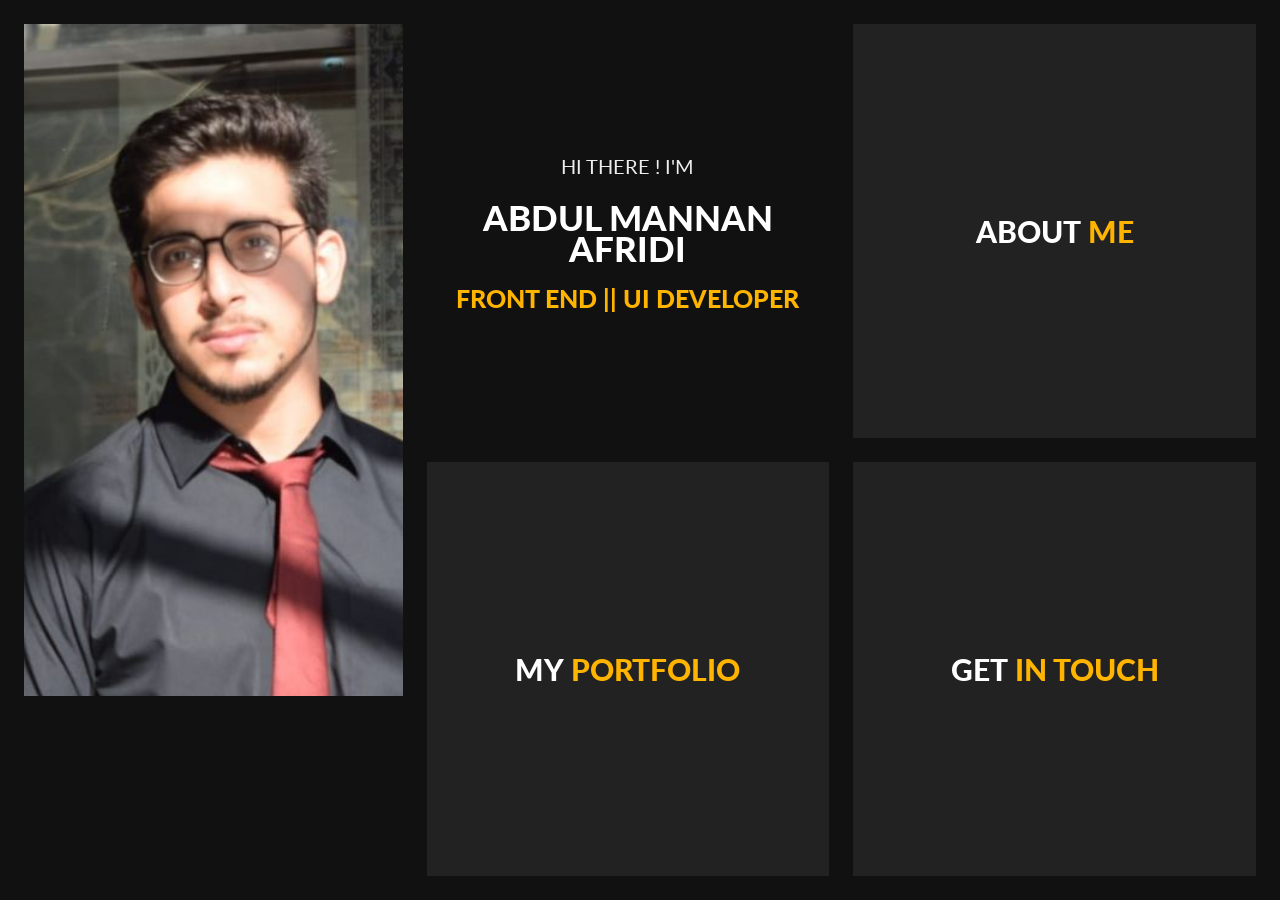
==== index.html @ 8a0788b6 "Rename Index.html to index.html" ====
<!DOCTYPE html>
<html lang="en">


<!-- Mirrored from slimhamdi.net/moscow/demos/index-dark.html by HTTrack Website Copier/3.x [XR&CO'2014], Tue, 21 Dec 2021 08:05:03 GMT -->
<head>
    <meta charset="utf-8" />
    <title>Abdul Mannan - Personal Portfolio</title>
    <meta name="viewport" content="width=device-width, initial-scale=1.0" />
    <link href="https://fonts.googleapis.com/css?family=Lato:400,700,900" rel="stylesheet">

    <!-- Template CSS Files -->
    <link rel="stylesheet" type="text/css" href="css/font-awesome.min.css" />
    <link rel="stylesheet" type="text/css" href="css/jquery.animatedheadline.css" />
    <link rel="stylesheet" type="text/css" href="css/materialize.min.css" />
    <link rel="stylesheet" type="text/css" href="css/style.css" />
    <link rel="stylesheet" type="text/css" href="css/yellow.css" />

    <!-- Live Style Switcher - demo only -->
    <!-- <link rel="alternate stylesheet" type="text/css" title="blue" href="css/skins/blue.css" />
    <link rel="alternate stylesheet" type="text/css" title="blueviolet" href="css/skins/blueviolet.css" />
    <link rel="alternate stylesheet" type="text/css" title="goldenrod" href="css/skins/goldrenrod.css" />
    <link rel="alternate stylesheet" type="text/css" title="green" href="css/skins/green.css" />
    <link rel="alternate stylesheet" type="text/css" title="magenta" href="css/skins/magenta.css" />
    <link rel="alternate stylesheet" type="text/css" title="orange" href="css/skins/orange.css" />
    <link rel="alternate stylesheet" type="text/css" title="purple" href="css/skins/purple.css" />
    <link rel="alternate stylesheet" type="text/css" title="red" href="css/skins/red.css" />
	<link rel="alternate stylesheet" type="text/css" title="yellow" href="css/skins/yellow.css" />
	<link rel="alternate stylesheet" type="text/css" title="yellowgreen" href="css/skins/yellowgreen.css" /> -->
    <link rel="stylesheet" type="text/css" href="css/styleswitcher.css" />

<style>
.bg-image{
height:100%;
width: 100%;
background-size: cover!important;
transition: all 300ms ease 0s;
display: flex;
position: absolute!important;
top: 0px!important;
left: 0px!important;} 

#bl-work-items a{
height:400px;
}

.profile-details {
    display: grid;
    align-items: self-start;
    flex-wrap: wrap;
    grid-gap: 30px;
    grid-template-columns: repeat(2, 1fr);
    background: #f2f2f2;
}
</style>
    <!-- Template JS Files -->
    <script src="js/modernizr.custom.js"></script>

</head>

<body class="dark">
    <!-- Preloader Start -->
    <div id="loader-wrapper">
        <div id="loader"></div>
        <div class="loader-section section-left"></div>
        <div class="loader-section section-right"></div>
    </div>
    <!-- Preloader Ends -->
    <!-- Live Style Switcher Starts - demo only -->
    <div id="switcher" class="">
        <div class="content-switcher">
            <h4>STYLE SWITCHER</h4>
            <ul>
                <li>
                    <a href="#" onclick="setActiveStyleSheet('purple');" title="purple" class="color"><img src="images/styleswitcher/purple.png" alt="purple"/></a>
                </li>
                <li>
                    <a href="#" onclick="setActiveStyleSheet('red');" title="red" class="color"><img src="images/styleswitcher/red.png" alt="red"/></a>
                </li>
                <li>
                    <a href="#" onclick="setActiveStyleSheet('blueviolet');" title="blueviolet" class="color"><img src="images/styleswitcher/blueviolet.png" alt="blueviolet"/></a>
                </li>
                <li>
                    <a href="#" onclick="setActiveStyleSheet('blue');" title="blue" class="color"><img src="images/styleswitcher/blue.png" alt="blue"/></a>
                </li>
                <li>
                    <a href="#" onclick="setActiveStyleSheet('goldenrod');" title="goldenrod" class="color"><img src="images/styleswitcher/goldenrod.png" alt="goldenrod"/></a>
                </li>
                <li>
                    <a href="#" onclick="setActiveStyleSheet('magenta');" title="magenta" class="color"><img src="images/styleswitcher/magenta.png" alt="magenta"/></a>
                </li>
                <li>
                    <a href="#" onclick="setActiveStyleSheet('yellowgreen');" title="yellowgreen" class="color"><img src="images/styleswitcher/yellowgreen.png" alt="yellowgreen"/></a>
                </li>
                <li>
                    <a href="#" onclick="setActiveStyleSheet('orange');" title="orange" class="color"><img src="images/styleswitcher/orange.png" alt="orange"/></a>
                </li>
				<li>
                    <a href="#" onclick="setActiveStyleSheet('green');" title="green" class="color"><img src="images/styleswitcher/green.png" alt="green"/></a>
                </li>
				<li>
                    <a href="#" onclick="setActiveStyleSheet('yellow');" title="yellow" class="color"><img src="images/styleswitcher/yellow.png" alt="yellow"/></a>
                </li>
            </ul>
			<h4>BODY SKIN</h4>

           <label> <input class="dark_switch" type="radio" name="color_style" id="is_light" value="light" /> Light</label>
		<label> <input class="dark_switch" type="radio" name="color_style" id="is_dark" value="dark"  checked="checked" />  Dark</label><br>
			
            <a href="#" class="waves-effect waves-light btn font-weight-700 purchase hoverable"><i class="fa fa-shopping-cart"></i> Purchase</a>
            <div id="hideSwitcher">&times;</div>
        </div>
    </div>
    <!-- <div id="showSwitcher" class="styleSecondColor"><i class="fa fa-cog fa-spin"></i></div> -->
    <!-- Live Style Switcher Ends - demo only -->
    <!-- Wrapper Starts -->
    <div class="wrapper">
		<div class="main-picture men hide-on-med-and-down">
		</div>
        <div id="bl-main" class="bl-main">
            <!-- Top Left Section Starts -->
            <section class="topleft">
                <div class="bl-box row valign-wrapper">
                    <div class="row valign-wrapper mb-0">
                        <div class="title-heading">
                            <div class="selector uppercase" id="selector">
                                <h3 class="ah-headline p-none m-none">
                                    <span class="font-weight-400">Hi There ! I'm</span>
									<span class="my-name">Abdul Mannan Afridi</span>
                                    <span class="ah-words-wrapper">
										<b class="is-visible">Front End || UI Developer</b>
										<b>Pixel perfect</b>
										<b>UI/UX Expert</b>
									</span>
                                </h3>
                            </div>
                        </div>
                    </div>
                </div>
            </section>
            <!-- Top Left Section Ends -->
            <!-- About Section Starts -->
            <section>
                <!-- About Title Starts -->
                <div class="bl-box valign-wrapper">
                    <div class="page-title center-align">
                        <h2 class="center-align">
                            <span data-hover="About">About </span>
                            <span data-hover="Me">Me</span>
                        </h2>
                    </div>
                </div>
                <!-- About Title Ends -->
                <!-- About Expanded Starts -->
                <div class="bl-content">
                    <!-- Main Heading Starts -->
                    <div class="container page-title custom-page-title">
                        <h2 class="center-align">
                            <span>About</span>
                            <span>Me</span>
                        </h2>
                    </div>
                    <!-- Main Heading Ends -->
                    <div class="container infos">
						<!-- Divider Starts -->
                        <div class="divider center-align">
                            <span class="outer-line"></span>
                            <span class="far fa-id-card" aria-hidden="true"></span>
                            <span class="outer-line"></span>
                        </div>
						<!-- Divider Ends -->
						<!-- Personal Informations Starts -->
                        <div class="row">
							<!-- Picture Starts -->
                            <div class="col s12 m4 profile-picture show-on-medium-and-down section-padding">
								<img src="images/men.jpg" class="responsive-img my-picture" alt="Bilal Manzoor">
                            </div>
							<!-- Picture Ends -->
                            <div class="col s12 m8 l12 xl12 personal-info section-padding">
                                <h6 class="uppercase"><i class="fa fa-user"></i> Personal Info</h6>
								<div class="col m12 l12 xl9 p-none">
									<p class="second-font">
                                        Hi! I am Abdul Mannan Afridi. I am an IT professional with 1+ year of experience expert in mobile designs and in the creation of interactive and responsive web pages. My code is always clean, semantic and know pixel perfect principles. I believe my strong points are responsibility and compliance with deadlines.

									</p>
                                    <p class="second-font">
                                        I have successfully delivered large-scale (enterprise level) hosted applications, ECommerce platforms from the germ of an idea to its launch.
                                    </p>
								</div>
                                <div class="col s12 m12 l6 p-none">
                                    <ul class="second-font list-1">
                                        <li><span class="font-weight-700">First Name: </span>Abdul Mannan</li>
                                        <li><span class="font-weight-700">Last Name: </span>Afridi</li>
                                        <li><span class="font-weight-700">Date of birth: </span>08 jul 1998 </li>
                                        <li><span class="font-weight-700">Nationality: </span>Pakistan</li>
										<li><span class="font-weight-700">Freelance: </span>Available</li>
                                    </ul>
                                </div>
                                <div class="col s12 m12 l6 p-none">
                                    <ul class="second-font list-2">
                                        <li><span class="font-weight-700">Phone: </span>+923452332345</li>
                                        <li><span class="font-weight-700">Address: </span>karachi, Pakistan</li>
                                        <li><span class="font-weight-700">Email: </span>abdulmannanafridi1@gmail.com</li>
                                        <li><span class="font-weight-700">Spoken Langages: </span>English - Urdu</li>
										<li><span class="font-weight-700">linkedin: </span>https://www.linkedin.com/in/abdul-mannan-10228b253/</li>
                                    </ul>
                                </div>
                                <!-- <a href="#" class="btn font-weight-700">
									Download Resume <i class="fa fa-file-pdf-o"></i>
								</a>
								<a href="blog-dark.html" class="btn btn-blog font-weight-700">
									My Blog <i class="fa fa-edit"></i>
								</a> -->
                            </div>
                        </div>
						<!-- Personal Informations Ends -->
                    </div>
					<!-- Resume Starts -->
					<div class="resume-container">
                        <div class="container">
                            <div class="row">
								<!-- Resume Menu Starts -->
                                <div class="resume-list col l4 section-padding">
                                    <div class="resume-list-item is-active" data-index="0" id="resume-list-item-0">
                                        <div class="resume-list-item-inner">
                                            <h6 class="resume-list-item-title uppercase"><i class="fa fa-briefcase"></i> Experience</h6>
                                        </div>
                                    </div>
                                    <div class="resume-list-item" data-index="1" id="resume-list-item-1">
                                        <div class="resume-list-item-inner">
                                            <h6 class="resume-list-item-title uppercase"><i class="fa fa-graduation-cap"></i> Education</h6>
                                        </div>
                                    </div>
                                    <div class="resume-list-item" data-index="2" id="resume-list-item-2">
                                        <div class="resume-list-item-inner">
                                            <h6 class="resume-list-item-title uppercase"><i class="fa fa-star"></i> Skills</h6>
                                        </div>
                                    </div>
                                </div>
								<!-- Resume Menu Ends -->
								<!-- Resume Content Starts -->
                                <div class="col s12 m12 l8 resume-cards-container section-padding">
                                    <div class="resume-cards">
										<!-- Experience Starts -->
                                        <div class="resume-card resume-card-0" data-index="0">
											<!-- Experience Header Title Starts -->
                                            <div class="resume-card-header">
                                                <div class="resume-card-name"><i class="fa fa-briefcase"></i> Experience</div>
                                            </div>
											<!-- Experience Header Title Ends -->
											<!-- Experience Content Starts -->
                                            <div class="resume-card-body experience">
                                                <div class="resume-card-body-container second-font">
													<!-- Single Experience Starts -->
                                                    <!-- <div class="resume-content personal-info">
														<h6 class="uppercase"><span>UI/UX Developer  - </span>BY Venture </h6>
														<span class="date"><i class="fa fa-calendar-o"></i> 2014 - 2015</span>
													
                                                            <ul class="second-font list-1">
                                                               <li>Development of Custom website layout with HTML5, CSS3 and bootstrap and then deployment of it on -CMS (Wordpress) with dynamic functionalities.</li>
                                                               <li>Development of Website Front end using HTML5, CSS3, Bootstrap Grid System, Jquery, Xhtml.</li>
                                                               <li>WordPress based websites development, configuration, and customization.</li>
                                                               <li>Develop websites & maintain with standards-compliant front-end code </li>
                                                               <li>CMS Customization such as Wordpress.</li>
                                                               <li>Develop Interactive User Interface for Web-Based Systems.</li>
                                                            </ul>
                                                           
                                                    </div> -->
													<!-- Single Experience Ends -->
                                                    
													<!-- Single Experience Starts -->
                                                    <div class="resume-content  personal-info">
														<h6 class="uppercase"><span> UI/UX Developer  - </span>Waqartech LTD </h6>
														<span class="date"><i class="fas fa-calendar"></i> (2022 Feb - Present) </span>
                                                        <ul class="second-font list-1">
                                                        <li>Development of website and giving ideas for website layout designs 
                                                            for desktop and mobile.</li>
                                                        <li>Build reusable code and libraries for future use.</li>
                                                        <li>Development custom theming for multiple website using SASS.</li>
                                                        <li>Development of Websites for both mobile and desktop, with responsive media queries or ASP.NET webform.</li>
                                                        <li>Develop Pixel Perfect Responsive Layout using html CSS3 Bootstrap or SASS.</li>
                                                        <li>Development of Admin penal for both mobile and desktop
                                                            using HTML5 CSS3 SASS Jquery Javascript.</li>
                                                        <li>Online website maintenance using HTML5 CSS3 and JQuery JavaScript or Sass.</li>
                                                        <!-- <li>Development of hybridapp  using Ionic3 framework and also custom HTML5 CSS3 SASS for mobile app.</li> -->
                                                        <li>Help back-end developers with coding and troubleshooting</li>
                                                        <li>Proficient understanding of cross-browser compatibility issues and ways to work around them.</li>
                                                   <li>Proficient understanding of code versioning tools, such as GIT</li>
                                                   <li>Good understanding of SEO principles and ensuring that application will adhere to them. </li>
                                                   <li></li>
                                                   <li>
                                                    Optimize application for maximum speed and scalability
                                                   </li>
                                                   <li>Stay up-to-date on emerging technologies.</li>
                                                    </ul>
                                                    <span style="display: flex;" class="separator"></span>
                                                    </div>
													<!-- Single Experience Ends -->
                                                    <!-- <span class="separator"></span> -->
													<!-- Single Experience Starts -->
                                                    <!-- <div class="resume-content">
														<h6 class="uppercase"><span>Community Manager - </span>Adobe</h6>
														<span class="date"><i class="fa fa-calendar-o"></i> 2007 - 2011</span>
														<p>Lorem ipsum dolor sit amet, consectetur adipiscing elit. Phasellus pretium orci sit amet mi ullamcorper</p>
                                                    </div> -->
													<!-- Single Experience Ends -->
                                                </div>
                                            </div>
											<!-- Experience Content Starts -->
                                        </div>
										<!-- Experience Ends -->
										<!-- Education Starts -->
                                        <div class="resume-card resume-card-1" data-index="1">
											<!-- Education Header Title Starts -->
                                            <div class="resume-card-header">
                                                <div class="resume-card-name"><i class="fa fa-graduation-cap"></i> Education</div>
                                            </div>
											<!-- Education Header Title Starts -->
                                            <div class="resume-card-body education">
                                                <div class="resume-card-body-container second-font">
													<!-- Single Education Starts -->
                                                    <div class="resume-content">
														<h6 class="uppercase"><span>Matric- </span>Science</h6>
														<span class="date"><i class="fas fa-calendar"></i> 2013 - 2015</span>
														<!-- <p>Lorem ipsum dolor sit amet, consectetur adipiscing elit. Phasellus pretium orci sit amet mi ullamcorper</p> -->
                                                    </div>
													<!-- Single Education Ends -->
                                                    <span class="separator"></span>
													<!-- Single Education Starts -->
                                                    <div class="resume-content">
														<h6 class="uppercase"><span>Intermediate - </span>Science</h6>
														 <span class="date"><i class="fas fa-calendar"></i> 2015 - 2017</span>
														<!-- <p>Lorem ipsum dolor sit amet, consectetur adipiscing elit. Phasellus pretium orci sit amet mi ullamcorper</p> -->
                                                    </div>
													<!-- Single Education Ends -->
                                                    <span class="separator"></span>
													<!-- Single Education Starts -->
                                                    <div class="resume-content">
														<h6 class="uppercase"><span>Graduation - </span>BS in Bioinformatics</h6>
														 <span class="date"><i class="fas fa-calendar"></i> 2018 - 2022</span>
                                                          <span style="display: flex;" class="separator"></span>
														<!-- <p>Lorem ipsum dolor sit amet, consectetur adipiscing elit. Phasellus pretium orci sit amet mi ullamcorper</p> -->
                                                    </div>
													<!-- Single Education Ends -->
                                                </div>
                                            </div>
                                        </div>
										<!-- Education Ends -->
										<!-- Skills Starts -->
                                        <div class="resume-card resume-card-2" data-index="2">
											<!-- Skills Header Title Starts -->
                                            <div class="resume-card-header">
                                                <div class="resume-card-name"><i class="fa fa-star"></i> Skills</div>
                                            </div>
											<!-- Skills Header Title Starts -->
                                            <div class="resume-card-body skills">
                                                <div class="resume-card-body-container second-font">
                                                    <div class="row">
														<!-- Skills Row Starts -->
                                                        <div class="col s6">
															<!-- Single Skills Starts -->
                                                            <div class="resume-content">
																<h6 class="uppercase">Pixel Perfect</h6>
																<p><i class="fa fa-star"></i> <i class="fa fa-star"></i> <i class="fa fa-star"></i> <i class="fa fa-star"></i> <i class="fa fa-star"></i></p>
                                                            </div>
                                                            <div class="resume-content">
																<h6 class="uppercase">html</h6>
																<p><i class="fa fa-star"></i> <i class="fa fa-star"></i> <i class="fa fa-star"></i> <i class="fa fa-star"></i> <i class="fa fa-star"></i></p>
                                                            </div>
                                                            <div class="resume-content">
																<h6 class="uppercase">Css</h6>
																<p><i class="fa fa-star"></i> <i class="fa fa-star"></i> <i class="fa fa-star"></i> <i class="fa fa-star"></i> <i class="fa fa-star"></i></p>
                                                            </div>
                                                            <div class="resume-content">
																<h6 class="uppercase">Custom css</h6>
																<p><i class="fa fa-star"></i> <i class="fa fa-star"></i> <i class="fa fa-star"></i> <i class="fa fa-star"></i> <i class="fa fa-star"></i></p>
                                                            </div>
                                                            <div class="resume-content">
																<h6 class="uppercase">Sass</h6>
																<p><i class="fa fa-star"></i> <i class="fa fa-star"></i> <i class="fa fa-star"></i> <i class="fa fa-star"></i> <i class="fa fa-star"></i></p>
                                                            </div>
                                                            <div class="resume-content">
																<h6 class="uppercase">Bootstrap</h6>
																<p><i class="fa fa-star"></i> <i class="fa fa-star"></i> <i class="fa fa-star"></i> <i class="fa fa-star"></i> <i class="fa fa-star"></i></p>
                                                            </div>
                                                            <div class="resume-content">
																<h6 class="uppercase">Mobile Responsive</h6>
																<p><i class="fa fa-star"></i> <i class="fa fa-star"></i> <i class="fa fa-star"></i> <i class="fa fa-star"></i> <i class="fa fa-star"></i></p>
                                                            </div>
															<!-- Single Skills Ends -->
															<!-- Single Skills Starts -->
                                                            <div class="resume-content">
																<h6 class="uppercase">GIT </h6>
																<p><i class="fa fa-star"></i> <i class="fa fa-star"></i> <i class="fa fa-star"></i> <i class="fa fa-star"></i></p>
                                                            </div>
														
                                                        </div>
														<!-- Skills Row Ends -->
														<!-- Skills Row Starts -->
                                                        <div class="col s6">
																<!-- Single Skills Starts -->
                                                                <div class="resume-content">
                                                                    <h6 class="uppercase">javascript</h6>
                                                                    <p><i class="fa fa-star"></i> <i class="fa fa-star"></i> <i class="fa fa-star"></i> </p>
                                                                </div>
                                                                <!-- Single Skills Ends -->
                                                                <!-- Single Skills Starts -->
                                                                <div class="resume-content">
                                                                    <h6 class="uppercase">Jquery</h6>
                                                                    <p><i class="fa fa-star"></i> <i class="fa fa-star"></i> <i class="fa fa-star"></i> </p>
                                                                </div>
                                                                <!-- Single Skills Ends -->
															<!-- Single Skills Starts -->
                                                            <div class="resume-content">
																<h6 class="uppercase">Reactjs</h6>
																<p><i class="fa fa-star"></i> <i class="fa fa-star"></i> <i class="fa fa-star"></i>  </p>
                                                            </div>
                                                            <div class="resume-content">
																<h6 class="uppercase">Angular</h6>
																<p><i class="fa fa-star"></i> <i class="fa fa-star"></i> <i class="fa fa-star"></i>  </p>
                                                            </div>
															<!-- Single Skills Ends -->
															<!-- Single Skills Starts -->
                                                            <!-- <div class="resume-content">
																<h6 class="uppercase">React-Native UI</h6>
																<p><i class="fa fa-star"></i> <i class="fa fa-star"></i> <i class="fa fa-star"></i> <i class="fa fa-star"></i> <i class="fa fa-star"></i></p>
                                                            </div> -->
															<!-- Single Skills Ends -->
														
                                                            <!-- <div class="resume-content">
																<h6 class="uppercase">Adobe Photoshop</h6>
																<p><i class="fa fa-star"></i> <i class="fa fa-star"></i> <i class="fa fa-star"></i> <i class="fa fa-star"></i> <i class="fa fa-star"></i></p>
                                                            </div> -->
															<!-- Single Skills Ends -->
														
															<!-- Single Skills Ends -->
                                                        </div>
														<!-- Skills Row Ends -->
                                                    </div>
                                                </div>
                                            </div>
                                        </div>
										<!-- Skills Ends -->
                                    </div>
                                </div>
								<!-- Resume Content Ends -->
                            </div>
                        </div>
                    </div>
					<!-- Resume Ends -->
					<!-- Fun Facts Starts -->
                    <div class="container badges">
                        <div class="row">
                            <!-- Fact Badge Item Starts -->
                            <div class="col s12 m4 l4 center-align">
                                <h3>
                                    <i class="fa fa-briefcase"></i>
									<span class="font-weight-900">1+</span>
                                </h3>
                                <h6 class="uppercase font-weight-700">Years Experience</h6>
                            </div>
                            <!-- Fact Badge Item Ends -->
                            <!-- Fact Badge Item Starts -->
                            <div class="col s12 m4 l4 center-align">
                                <h3>
                                    <i class="fas fa-handshake"></i>
									<span class="font-weight-900">5+</span>
                                </h3>
                                <h6 class="uppercase font-weight-700">Done Projects</h6>
                            </div>
                            <!-- Fact Badge Item Ends -->
                            <!-- Fact Badge Item Starts -->
                            <div class="col s12 m4 l4 center-align">
                                 <h3>
                                    <i class="fas fa-heart"></i>
									<span class="font-weight-900">10+</span>
                                </h3>
                                <h6 class="uppercase font-weight-700">Happy customers</h6>
                            </div>
                            <!-- Fact Badge Item Ends -->
                        </div>
                    </div>
					<!-- Fun Facts Ends -->
                </div>
                <!-- End Expanded About -->
                <img alt="close" src="images/close-button.png" class="bl-icon-close" />
            </section>
            <!-- About Ends -->
            <!-- Portfolio Starts -->
            <section id="bl-work-section">
				<!-- Portfolio Title Starts -->
                <div class="bl-box valign-wrapper">
                    <div class="page-title center-align">
                        <h2 class="center-align">
                            <span data-hover="my">my </span>
                            <span data-hover="portfolio">portfolio</span>
                        </h2>
                    </div>
                </div>
				<!-- Portfolio Title Ends -->
                <!-- Portfolio Expanded Starts -->
                <div class="bl-content">
                    <!-- Main Heading Starts -->
                    <div class="container page-title center-align">
                        <h2 class="center-align">
                            <span data-hover="my">my </span>
                            <span data-hover="portfolio">portfolio</span>
                        </h2>
                    </div>
                    <!-- Main Heading Ends -->
                    <div class="container">
                        <!-- Divider Starts -->
                        <div class="divider center-align">
                            <span class="outer-line"></span>
                            <span class="fa fa-suitcase" aria-hidden="true"></span>
                            <span class="outer-line"></span>
                        </div>
                        <!-- Divider Ends -->
                        <div class="row center-align da-thumbs" id="bl-work-items">
                            <!-- Project Starts -->
                            <!-- <div class="col s12 m6 l6 xl6" data-panel="panel-1">
                               <a href="#">
										
									<div class="bg-image" style="background-image: url(&quot;images/projects/supermeal/home.png&quot;);"></div>
									<div class="valign-wrapper"><span class="font-weight-700 uppercase">Supermeal UK Project</span></div>
								</a>
                            </div> -->
                            <!-- Project Ends -->
                            <!-- Project Starts -->
                   <!-- <div class="col s12 m6 l6 xl6" data-panel="panel-2">
                                <a href="#">
									
                                <div class="bg-image" style="background-image: url(&quot;images/projects/dawntravels/home.png&quot;);"></div>
								<div class="valign-wrapper"><span class="font-weight-700 uppercase">Dawntravels US Project</span></div>
								</a>
                            </div> -->
                            <!-- Project Ends -->
                            <!-- Project Starts -->
                            <!-- <div class="col s12 m6 l6 xl6" data-panel="panel-3">
                                <a href="#">
									
                                <div class="bg-image" style="background-image: url(&quot;images/projects/waqartech/home.png&quot;); background-size: contain!important; background-position: center; background-repeat: no-repeat;"></div>
								<div class="valign-wrapper"><span class="font-weight-700 uppercase">Waqartech Company Website</span></div>
								</a>
                            </div> -->
                            <!-- <div class="col s12 m6 l6 xl6" data-panel="panel-3">
                                <a href="#">
									<img class="responsive-img" src="images/projects/project-3.jpg" alt="Project" />
									<div class="valign-wrapper"><span class="font-weight-700 uppercase">Youtube Video</span></div>
								</a>
                            </div> -->
                            <!-- Project Ends -->
                            <!-- Project Starts -->
                            <div class="col s12 m6 l6 xl6" data-panel="panel-4">
                                <a href="#">
									<!--<img class="responsive-img" src="images/projects/supermeal/home.png" alt="Project" />-->
                                <div class="bg-image" style="background-image: url(images/Superbutler-home.png);   background-size: contain!important; background-position: center; background-repeat: no-repeat;"></div>
								<div class="valign-wrapper"><span class="font-weight-700 uppercase">Superbutler Website</span></div>
								</a>
                            </div>
                            <!-- Project Ends -->
                            <!-- Project Starts -->
                            <div class="col s12 m6 l6 xl6" data-panel="panel-5">
                                <a href="#">
									<!--<img class="responsive-img" src="images/projects/supermeal/home.png" alt="Project" />-->
                                <div class="bg-image" style="background-image: url(images/Supershoply-home.png);"></div>
								<div class="valign-wrapper"><span class="font-weight-700 uppercase">Supershoply Website</span></div>
								</a>
                            </div>
                            <!-- Project Ends -->
                            <!-- Project Starts -->
                            <div class="col s12 m6 l6 xl6" data-panel="panel-6">
                                <a href="#">
                                    <div class="bg-image" style="background-image: url(images/Easternmart-home.png);"></div>
									<div class="valign-wrapper"><span class="font-weight-700 uppercase">Easternmart Website</span></div>
								</a>
                            </div>
                            <!-- Project Ends -->
                            <!-- Project Starts -->
                            <!-- <div class="col s12 m6 l6 xl6" data-panel="panel-7">
                                <a href="#">
                                    <div class="bg-image" style="background-image: url(&quot;images/projects/bss/home.png&quot;); background-size: contain!important; background-position: center; background-repeat: no-repeat;"></div>
									<div class="valign-wrapper"><span class="font-weight-700 uppercase">Building Staff Solutions</span></div>
								</a>
                             
                            </div> -->
                            <!-- Project Ends -->
                            <!-- Project Starts -->
                            <div class="col s12 m6 l6 xl6" data-panel="panel-8">
                                <a href="#">
                                    <div class="bg-image" style="background-image: url(images/Roomy-home-default.png); background-size: contain!important; background-position: center; background-repeat: no-repeat;"></div>
									<div class="valign-wrapper"><span class="font-weight-700 uppercase">Roomy Nathiagali Website</span></div>
								</a>
                            </div>
                            <!-- Project Ends -->

							<!-- Project Starts -->
                            <div class="col s12 m6 l6 xl6" data-panel="panel-9">
                                <a href="#">
                                    <div class="bg-image" style="background-image: url(images/Admin-butler-home.png); background-size: contain!important; background-position: center; background-repeat: no-repeat;"></div>
									<div class="valign-wrapper"><span class="font-weight-700 uppercase">Admin butler Website</span></div>
								</a>
                            </div>
                            <!-- Project Ends -->
                            <!-- Project Starts -->
                            <div class="col s12 m6 l6 xl6" data-panel="panel-10">
                                <a href="#">
                                    <div class="bg-image" style="background-image: url(images/Admin-supershoply-home.png); background-size: contain!important; background-position: center; background-repeat: no-repeat;"></div>
									<div class="valign-wrapper"><span class="font-weight-700 uppercase">Admin Supershoply Website</span></div>
								</a>
                            </div>
                            <!-- Project Ends -->
                             <!-- Project Starts -->
                             <div class="col s12 m6 l6 xl6" data-panel="panel-11">
                                <a href="#">
                                    <div class="bg-image" style="background-image: url(images/Admin-reftalk-home.png); background-size: contain!important; background-position: center; background-repeat: no-repeat;"></div>
									<div class="valign-wrapper"><span class="font-weight-700 uppercase">Admin Reftalk Website</span></div>
								</a>
                            </div>
                            <!-- Project Ends -->
                        </div>
                    </div>
                </div>
                <!-- Portfolio Expanded Ends -->
                <img alt="close" src="images/close-button.png" class="bl-icon-close" />
            </section>
            <!-- Portfolio Section Ends -->
            <!-- Contact Section Starts -->
            <section>
				<!-- Contact Title Starts -->
                <div class="bl-box valign-wrapper">
                    <div class="page-title center-align">
                        <h2 class="center-align">
                            <span data-hover="get">get </span>
                            <span data-hover="in touch">in touch</span>
                        </h2>
                    </div>
                </div>
				<!-- Contact Title Ends -->
                <!-- Expanded Contact Starts -->
                <div class="bl-content">
                    <!-- Main Heading Starts -->
                    <div class="container page-title center-align">
                        <h2 class="center-align">
                            <span data-hover="get">get </span>
                            <span data-hover="in touch">in touch</span>
                        </h2>
                    </div>
                    <!-- Main Heading Ends -->
                    <div class="container">
                        <!-- Divider Starts -->
                        <div class="divider center-align">
                            <span class="outer-line"></span>
                            <span class="fa fa-envelope-open" aria-hidden="true"></span>
                            <span class="outer-line"></span>
                        </div>
                        <!-- Divider Ends -->
                        <div class="row contact section-padding res-touch-sec" style="display: flex;">
							<!-- Contact Infos Starts -->
                            <div class="col s12 m5 l5 xl6 leftside">
								<!-- Contacts Starts -->
                                <h6 class="font-weight-700 uppercase">Phone</h6>
                                <span class="font-weight-400 second-font"><i class="fa fa-phone"></i> +923452332345</span>
								<h6 class="font-weight-700 uppercase">Email</h6>
								<span class="font-weight-400 second-font"><i class="fa fa-envelope"></i> abdulmannanafridi1@gmail.com</span>
								<!-- <h6 class="font-weight-700 uppercase">Skype</h6>
								<span class="font-weight-400 second-font"><i class="fab fa-linkedin"></i>https://www.linkedin.com/in/abdul-mannan-10228b253/</span> -->
								<h6 class="font-weight-700 uppercase">Address</h6>
								<span class="font-weight-400 second-font"><i class="fa fa-home"></i>  Karachi, Pakistan</span><br>
								<!-- Contacts Ends -->
								<!-- Social Media Profiles Starts -->
                                <h6 class="font-weight-700 uppercase">Social Profiles</h6>
                                <div class="social">
                                    <ul class="list-inline social social-intro center-align p-none">
                                        <!-- <li class="facebook"><a href="https://www.facebook.com/people/Bilal-Manzoor/100004659907650/"><i class="fa fa-facebook"></i></a></li> -->
                                        <!-- <li class="twitter"><a href="#"><i class="fa fa-twitter"></i></a></li>
                                        <li class="google-plus"><a href="#"><i class="fa fa-google-plus"></i></a></li> -->
                                        <li class="linkedin"><a href="https://www.linkedin.com/in/abdul-mannan-10228b253/"><i class="fab fa-linkedin"></i></a></li>
                                    </ul>
                                </div>
								<!-- Social Media Profiles Ends -->
                            </div>
							<!-- Contact Infos Ends -->
							<!-- Contact Form Starts -->
                            <div class="col s12 m7 l7 xl8 rightside"  style="margin-top: 20px;">
								<h6 class="uppercase m-none font-weight-700">Feel free to drop me a line</h6>
								<div class="row">
									<p class="col s12 m12 l12 xl10 second-font">
										If you have any suggestion, project or even you want to say Hello.. Please fill out the form below and I will reply you shortly.
									</p>
								</div>
                                <form class="contactform" method="post" action="#">
                                    <!-- Name Field Starts -->
                                    <div class="input-field second-font">
                                        <i class="fa fa-user prefix"></i>
                                        <input id="name" name="name" type="text" class="validate" required>
                                        <label class="font-weight-400" for="name">Your Name</label>
                                    </div>
                                    <!-- Name Field Ends -->
                                    <!-- Email Field Starts -->
                                    <div class="input-field second-font">
                                        <i class="fa fa-envelope prefix"></i>
                                        <input id="email" type="email" name="email" class="validate" required>
                                        <label for="email">Your Email</label>
                                    </div>
                                    <!-- Email Field Ends -->
                                    <!-- Comment Textarea Starts -->
                                    <div class="input-field second-font">
                                        <i class="fa fa-comments prefix"></i>
                                        <textarea id="comment" name="comment" class="materialize-textarea" required></textarea>
                                        <label for="comment">Your Comment</label>
                                    </div>
                                    <!-- Comment Textarea Ends -->
									<!-- Submit Form Button Starts -->
                                    <div class="col s12 m12 l9 xl8 submit-form">
                                        <button class="btn font-weight-700" type="submit" name="send">
											Send Message <i class="fas fa-paper-plane"></i>
										</button>
                                    </div>
                                    <!-- Submit Form Button Ends -->
                                    <div class="col s12 m12 l8 xl8 form-message">
                                        <span class="output_message center-align font-weight-700 uppercase"></span>
                                    </div>
                                </form>
                            </div>
                            <!-- Contact Form Ends -->
                        </div>
                    </div>
                </div>
                <!-- Expanded Contact Ends -->
                <img alt="close" src="images/close-button.png" class="bl-icon-close" />
            </section>
            <!-- Contact Section Ends -->
            <!-- Portfolio Panel Items Starts -->
            <div class="bl-panel-items" id="bl-panel-work-items">
				<!-- Project Starts -->
				   
                <!-- <div data-panel="panel-1">
                        <div class="row"  style="align-items:start">
                      <div class="col s12  section-padding section-padding-right-none">
						 <h3 class="font-weight-700 uppercase" >Supermeal Project Details</h3>
                            <div class="profile-details">
                                <a class="carousel-item" href="#one!"><img class="responsive-img" src="images\projects\supermeal\search.png" alt="project" ></a>
                                <a class="carousel-item" href="#two!"><img class="responsive-img" src="images\projects\supermeal\menu.png" alt="project" ></a>
                                <a class="carousel-item" href="#three!"><img class="responsive-img"  src="images\projects\supermeal\checkout.png" alt="project" ></a>
                                <a class="carousel-item" href="#four!"><img class="responsive-img" src="images\projects\supermeal\checkout2.png" alt="project" ></a>
								  <a class="carousel-item" href="#five!"><img class="responsive-img" src="images\projects\supermeal\order-detail.png" alt="project" ></a>
								    <a class="carousel-item" href="#six!"><img class="responsive-img" src="images\projects\supermeal\thank-you.png" alt="project" ></a>  <a class="carousel-item" href="#four!"><img class="responsive-img" src="images\projects\supermeal\order-modal.png" alt="project" ></a>
                            </div>
                            
                        </div>
                    </div>
                </div> -->
				<!-- Project Ends -->
				<!-- Project Starts -->
                <!-- <div data-panel="panel-2">
                    <div class="row"  style="align-items:start">
                       
                        <div class="col s12  section-padding section-padding-right-none">
						 <h3 class="font-weight-700 uppercase" >Dawntravels Project Details</h3>
                            <div class="profile-details">
                                <a class="carousel-item" href="#one!"><img class="responsive-img" src="images\projects\dawntravels\search.png" alt="project" ></a>
                                <a class="carousel-item" href="#two!"><img class="responsive-img" src="images\projects\dawntravels\hotel.png" alt="project" ></a>
                              
                                <a class="carousel-item" href="#three!"><img class="responsive-img" src="images\projects\dawntravels\hotel.png" alt="project" ></a>    <a class="carousel-item" href="#four!"><img class="responsive-img" src="images\projects\dawntravels\tour.png" alt="project" ></a>
                            </div>
                            
                        </div>
                   
                    </div>
                </div> -->
				<!-- Project Ends -->
				<!-- Project Starts -->
                <!-- <div data-panel="panel-3">
                    <div class="row" style="align-items:start">
                       
                        <div class="col s12  section-padding section-padding-right-none">
                            <h3 class="font-weight-700 uppercase" >Waqartech Project Details</h3>
                               <div class="profile-details">
                                   <a class="carousel-item" href="#one!"><img class="responsive-img" src="images\projects\waqartech\home.png" alt="project" ></a>
                                   <a class="carousel-item" href="#two!"><img class="responsive-img" src="images\projects\waqartech\about.png" alt="project" ></a>
                                 
                                   <a class="carousel-item" href="#three!"><img class="responsive-img" src="images\projects\waqartech\contact.png" alt="project" ></a> 
                                   
                               </div>
                               
                           </div>
                        
                    </div>
                </div> -->
				<!-- Project Ends -->
				<!-- Project Starts -->
                <div data-panel="panel-4">
                    <div class="row" style="align-items:start">
                        <!-- Project Main Content Starts -->
                 
                        <!-- Project Details Starts -->
                        <div class="col s12  section-padding section-padding-right-none">
                            <h3 class="font-weight-700 uppercase" >Superbutler Project Detail</h3>
                               <div class="profile-details">
                                   <a class="carousel-item" href="#one!"><img class="responsive-img" src="images\superbutler-home-1.png" alt="project" ></a>
                                   <a class="carousel-item" href="#two!"><img class="responsive-img" src="images\superbutler-home-2.png" alt="project" ></a>
                                 
                                   <a class="carousel-item" href="#three!"><img class="responsive-img" src="images\superbutler-home-3.png" alt="project" ></a>    
                                   
                               </div>
                               
                           </div>
                        <!-- Project Details Ends -->
                    </div>
                </div>
				<!-- Project Ends -->
				<!-- Project Starts -->
                <div data-panel="panel-5">
                    <div class="row" style="align-items:start">
                        <!-- Project Main Content Starts -->
                 
                        <!-- Project Details Starts -->
                        <div class="col s12  section-padding section-padding-right-none">
                            <h3 class="font-weight-700 uppercase" >Supershoply Project Detail</h3>
                               <div class="profile-details">
                                   <a class="carousel-item" href="#one!"><img class="responsive-img" src="images\Supershoply-home.png" alt="project" ></a>
                                   <a class="carousel-item" href="#two!"><img class="responsive-img" src="images\Supershoply-home-1.png" alt="project" ></a>
                                 
                                   <a class="carousel-item" href="#three!"><img class="responsive-img" src="images\Supershoply-home-2.png" alt="project" ></a>    
                                   
                               </div>
                               
                           </div>
                        <!-- Project Details Ends -->
                    </div>
                </div>

                <div data-panel="panel-6">
                    <div class="row" style="align-items:start">
                        <!-- Project Main Content Starts -->
                 
                        <!-- Project Details Starts -->
                        <div class="col s12  section-padding section-padding-right-none">
                            <h3 class="font-weight-700 uppercase" >Easternmart Project Detail</h3>
                               <div class="profile-details">
                                   <a class="carousel-item" href="#one!"><img class="responsive-img" src="images/Easternmart-home-1.png" alt="project" ></a>
                                   <a class="carousel-item" href="#two!"><img class="responsive-img" src="images/Easternmart-home-2.png" alt="project" ></a>
                                 
                                   <!-- <a class="carousel-item" href="#three!"><img class="responsive-img" src="images\projects\eastern\home3.png" alt="project" ></a>     -->
                                   
                               </div>
                               
                           </div>
                        <!-- Project Details Ends -->
                    </div>
                </div>
				<!-- Project Ends -->
				<!-- Project Starts -->
                
				<!-- Project Ends -->
				<!-- Project Starts -->
                <!-- <div data-panel="panel-7">
                    <div class="row" style="align-items:start">
                  
                   
                        <div class="col s12  section-padding section-padding-right-none">
                            <h3 class="font-weight-700 uppercase">Building Staff Solutions Project</h3>
                            <div class="profile-details">
                                <a class="carousel-item" href="#one!"><img class="responsive-img" src="images\projects\bss\home.png" alt="project" ></a>
                                <a class="carousel-item" href="#two!"><img class="responsive-img" src="images\projects\bss\jobs.png" alt="project" ></a>
                              
                                <a class="carousel-item" href="#three!"><img class="responsive-img" src="images\projects\bss\admin.png" alt="project" ></a>    
                                
                            </div>
                        </div>
                       
                    </div>
                </div> -->
				<!-- Project Ends -->
				<!-- Project Starts -->
                <div data-panel="panel-8">
                    <div class="row" style="align-items:start">
                  
                        <!-- Project Details Starts -->
                        <div class="col s12  section-padding section-padding-right-none">
                            <h3 class="font-weight-700 uppercase">Roomy Nathiagali Detail</h3>
                            <div class="profile-details">
                                <a class="carousel-item" href="#one!"><img class="responsive-img" src="images/Roomy-home-2.png" alt="project" ></a>
                                <a class="carousel-item" href="#one!"><img class="responsive-img" src="images/Roomy-home-3.png" alt="project" ></a>
                                
                            </div>
                        </div>
                        <!-- Project Details Ends -->
                    </div>
                </div>
				<!-- Project Ends -->
				<!-- Project Starts -->
               
                <div data-panel="panel-9">
                    <div class="row" style="align-items:start">
                  
                        <!-- Project Details Starts -->
                        <div class="col s12  section-padding section-padding-right-none">
                            <h3 class="font-weight-700 uppercase">Admin butler Detail</h3>
                            <div class="profile-details">
                                <a class="carousel-item" href="#one!"><img class="responsive-img" src="images/Admin-butler-home-1.png" alt="project" ></a>
                                <a class="carousel-item" href="#two!"><img class="responsive-img" src="images/Admin-butler-home-2.png" alt="project" ></a>
                                <a class="carousel-item" href="#three!"><img class="responsive-img" src="images/Admin-butler-home-3.png" alt="project" ></a>
                                <a class="carousel-item" href="#four!"><img class="responsive-img" src="images/Admin-butler-home-4.png" alt="project" ></a>
                                
                            </div>
                        </div>
                        <!-- Project Details Ends -->
                    </div>
                </div>
				<!-- Project Ends -->
                	<!-- Project Starts -->
               
                    <div data-panel="panel-10">
                        <div class="row" style="align-items:start">
                      
                            <!-- Project Details Starts -->
                            <div class="col s12  section-padding section-padding-right-none">
                                <h3 class="font-weight-700 uppercase">Admin Supershoply Detail</h3>
                                <div class="profile-details">
                                    <a class="carousel-item" href="#one!"><img class="responsive-img" src="images/Admin-supershoply-home-1.png" alt="project" ></a>
                                    <a class="carousel-item" href="#two!"><img class="responsive-img" src="images/Admin-supershoply-home-2.png" alt="project" ></a>
                                    <a class="carousel-item" href="#three!"><img class="responsive-img" src="images/Admin-supershoply-home-3.png" alt="project" ></a>
                                    <a class="carousel-item" href="#four!"><img class="responsive-img" src="images/Admin-supershoply-home-4.png" alt="project" ></a>
                                   
                                </div>
                            </div>
                            <!-- Project Details Ends -->
                        </div>
                    </div>
                    <!-- Project Ends -->
                    	<!-- Project Starts -->
               
                        <div data-panel="panel-11">
                            <div class="row" style="align-items:start">
                          
                                <!-- Project Details Starts -->
                                <div class="col s12  section-padding section-padding-right-none">
                                    <h3 class="font-weight-700 uppercase">Admin Reftalk Detail</h3>
                                    <div class="profile-details">
                                        <a class="carousel-item" href="#one!"><img class="responsive-img" src="images/Admin-reftalk-home-1.png" alt="project" ></a>
                                        <a class="carousel-item" href="#one!"><img class="responsive-img" src="images/Admin-reftalk-home-2.png" alt="project" ></a>
                                        <a class="carousel-item" href="#one!"><img class="responsive-img" src="images/Admin-reftalk-home-3.png" alt="project" ></a>
                                        <a class="carousel-item" href="#one!"><img class="responsive-img" src="images/Admin-reftalk-home-4.png" alt="project" ></a>
                                    </div>
                                </div>
                                <!-- Project Details Ends -->
                            </div>
                        </div>
                        <!-- Project Ends -->
                <!-- Portfolio Navigation Starts -->
                <nav>
                    <!-- Previous Work Icon Starts -->
                    <span class="control-button bl-previous-work"><i class="fa fa-angle-left"></i></span>
                    <!-- Previous Work Icon Ends -->
                    <!-- Close Work Icon Starts -->
					<img alt="close" src="images/close-button.png" class="control-button bl-icon-close" />
                    <!-- Close Work Icon Ends -->
                    <!-- Next Work Icon Starts -->
                    <span class="control-button bl-next-work"><i class="fa fa-angle-right"></i></span>
                    <!-- Previous Work Icon Ends -->
                </nav>
                <!-- Portfolio Navigation Ends -->
            </div>
            <!-- Portfolio Panel Items Ends -->
        </div>
    </div>
    <!-- Wrapper Ends -->

    <!-- Template JS Files -->
    <script src="js/jquery-2.2.4.min.js"></script>
    <script src="js/jquery.animatedheadline.js"></script>
    <script src="js/boxlayout.js"></script>
    <script src="js/materialize.min.js"></script>
    <script src="js/jquery.hoverdir.js"></script>
    <script src="js/custom.js"></script>
    <script defer="defer" src="https://use.fontawesome.com/releases/v5.15.4/js/all.js" integrity="sha384-rOA1PnstxnOBLzCLMcre8ybwbTmemjzdNlILg8O7z1lUkLXozs4DHonlDtnE7fpc" crossorigin="anonymous"></script>
    <!-- Live Style Switcher JS File - only demo -->
    <script src="js/styleswitcher.js"></script>
</body>



<!-- Mirrored from slimhamdi.net/moscow/demos/index-dark.html by HTTrack Website Copier/3.x [XR&CO'2014], Tue, 21 Dec 2021 08:05:39 GMT -->
</html>
---- css/style.css ----
/*
Template Name: Moscow - Personal Portfolio
Author: Celtano
Author URI: http://themeforest.net/user/celtano
Description: Moscow - Personal Portfolio
Version: 1.0
*/


/*------------------------------------------------------------------
[Table of contents]
	+ General
		- Dark Body
		- Big Titles
		- Divider
		- Preloader
	+ Sections
		- Top Left Section
		+ Top Right Section - About
			- Personal Informations
			- Resume Panels
			- Badges
		+ Bottom Left Section - Portfolio
			- Direction-Aware Items
			- Project Panels
		+ Bottom Right Section - Contact
			+ Left Side
				- Social Media Icons
			+ Right Side
				- Contact Form
		+ Blog Section
			+ Posts
				- Pagination
				- Comments
				- Comments Form
			+ Sidebar
				- Search Widget
				- Recent Posts Widget
				- Navigation Widget
				- Tags Widget
	- Responsive Design Styles
-------------------------------------------------------------------*/


/* [ GENERAL ] */

/*================================================== */

body,
html {
  font-size: 100%;
  padding: 0;
  margin: 0;
  height: 100%;
}

*,
*:after,
*:before {
  -webkit-box-sizing: border-box;
  -moz-box-sizing: border-box;
  box-sizing: border-box;
}

body {
  font-family: 'Lato', serif, Calibri, Arial;
  color: #656c6d;
  background: #efe9e9;
  font-size: 0.9em;
  font-weight: 400;
}

.second-font {
  font-family: 'Lato', sans-serif;
}

.p-none {
  padding: 0 !important;
}

.m-none {
  margin: 0 !important;
}

.mb-0 {
  margin-bottom: 0 !important;
}

.btn {
  font-family: 'Lato', sans-serif, Calibri, Arial;
  box-shadow: none;
  border-radius: 0;
  font-weight: 600;
  height: 42px;
}

.btn i {
  font-size: 14px;
  padding-left: 8px;
}

.btn:hover {
  box-shadow: none;
  color: #eee;
}

.uppercase {
  text-transform: uppercase;
}

.font-weight-300 {
  font-weight: 300;
}

.font-weight-400 {
  font-weight: 400;
}

.font-weight-500 {
  font-weight: 500;
}

.font-weight-600 {
  font-weight: 600;
}

.font-weight-700 {
  font-weight: 700;
}

.font-weight-900 {
  font-weight: 900;
}

.wrapper {
  overflow: hidden;
}

.section-padding {
  padding: 0 24px !important;
}
.section-padding.section-padding-right-none {
	padding-right:0 !important;
}

.container {
  margin: 0 auto;
  max-width: 1280px;
  width: 100%;
}

@media only screen and (min-width: 601px) {
  .blog .container {
    width: 95%;
  }
}

@media only screen and (min-width: 993px) {
  .blog .container {
    width: 95%;
  }
}

@media only screen and (min-width: 1199px) {
  .blog .container {
    width: 1170px;
  }
}

.d-inline-block {
  display: inline-block;
}

.main-picture.men {
  background-image: url("../images/profile-picture.jpeg");
  padding: 0;
  margin-top: 24px;
  margin-left: 24px;
  height: calc(80vh - 48px);
  background-size: cover;
  background-position: center center;
  width: calc(33.3333333333% - 48px);
}

.main-picture.woman {
  background-image: url("../images/woman.jpg");
  padding: 0;
  margin-top: 24px;
  margin-left: 24px;
  height: calc(100vh - 48px);
  background-size: cover;
  background-position: center center;
  width: calc(33.3333333333% - 48px);
}

/* Dark Body
================================================== */

body.dark,
body.dark .bl-main>section:nth-child(4).bl-expand .contact .leftside {
  background: #111;
}

body.dark .resume-list-item:not(.is-active) .resume-list-item-inner,
body.dark div.bl-panel-items>div.bl-show-work,
body.dark div.bl-panel-items>div,
body.dark .bl-main>section:nth-child(4),
body.dark .bl-main>section:nth-child(2),
body.dark .bl-main>section:nth-child(3),
body.dark .resume-card-body,
body.dark .bl-main>section.bl-expand,
body.blog.dark,
body.blog.dark .btn.back {
  background: #222;
}

body.dark .bl-main>section.topleft .bl-box .ah-headline.clip .my-name,
body.dark .page-title h2 span:first-child,
body.dark .page-title h2 span:nth-child(2)::before,
body.dark .personal-info h6,
body.dark .personal-info ul li span,
body.dark .resume-content h6,
body.dark .bl-main>section:nth-child(4).bl-expand .contact .rightside h6,
body.blog.dark  article h4,
body.blog.dark .sidebar .widget-title,
body.dark div.bl-panel-items>div,
body.blog.dark .widget-tags ul > li a:hover {
  color: #fff;
}

body.dark .bl-main>section.topleft .bl-box .ah-headline span:first-child,
body.dark .bl-content p,
body.dark .personal-info ul li,
body.dark .badges h6,
body.dark .bl-main>section:nth-child(4).bl-expand .contact .leftside,
body.dark .bl-main>section:nth-child(4).bl-expand .contact .rightside .input-field label,
body.blog.dark .widget.recent-posts .entry-title a,
body.blog.dark .widget-search input {
  color: #eee;
}

body.dark .resume-card-header {
  background: #151515;
}

body.dark .bl-main>section:nth-child(4).bl-expand .contact .rightside .input-field label.active {
  color: #eee !important;
}

body.dark .resume-container {
  border-top: 1px solid #333;
  border-bottom: 1px solid #333;
}

body.dark .resume-list-item {
  background: rgba(255, 255, 255, 0.1) !important;
}

body.dark .resume-card-header {
  border-bottom: 1px solid #333;
}

body.dark .resume-card {
  box-shadow: none;
  border: 1px solid #333;
}

body.dark .resume-list-item:not(.is-active):hover {
  background: rgba(255, 255, 255, 0.15) !important;
}

body.dark .badges h3 i {
  color: #777;
}

body.dark .divider .outer-line {
  border-bottom: 1px solid #666;
}

body.dark .resume-list-item-title {
  color: #888;
}

body.dark #bl-work-items>div a, body.dark .bl-main>section:nth-child(4).bl-expand .contact .leftside {
  border: 1px solid #333;
}

body.dark .bl-main>section:nth-child(4).bl-expand .contact .leftside span i {
  color: rgba(255, 255, 255, .3);
}

body.dark .bl-main>section:nth-child(4).bl-expand .contact .rightside .input-field input[type=text],
body.dark .bl-main>section:nth-child(4).bl-expand .contact .rightside .input-field input[type=email],
body.dark .bl-main>section:nth-child(4).bl-expand .contact .rightside .input-field textarea {
  color: #fff !important;
  border-bottom: 1px solid #666;
}
body.dark div.bl-panel-items>div>div hr {
	background: #333;
}

body.blog.dark p,
body.blog.dark  .meta span {
  color: #eee;
}

body.blog.dark  .widget {
  background-color: #333;
}

body.blog.dark  .widget.recent-posts ul li,
body.blog.dark  .sidebar ul.nav-tabs li,
body.blog.dark  .comments-list .comment:not(.last) {
  border-bottom: 1px solid #555;
}

body.blog.dark .sidebar ul.nav-tabs li a,
body.blog.dark .widget-tags ul > li a {
  color: #aaa;
}

body.blog.dark .meta {
  border-top: 1px solid #555;
  border-bottom: 1px solid #555;
}

body.blog.dark .pagination li:hover {
  background: #333;
}

body.blog.dark .pagination li a {
  color: #eee;
}

body.blog.dark .widget.recent-posts ul li:last-child {
  border: 0;
  padding-bottom: 0;
  margin-bottom: 0;
}

body.blog.dark .comments-form  form .input-field label {
  color: #eee;
}

body.blog.dark .comments-form  form .input-field label.active {
  color: #eee !important;
}

body.blog.dark .comments-form  form .input-field input[type=text],
body.blog.dark .comments-form  form .input-field input[type=email],
body.blog.dark .comments-form  form .input-field textarea {
  color: #fff !important;
  border-bottom: 1px solid #555;
}

body.blog.dark .comments-heading,
body.blog.dark .comments-list .comment-author,
body.blog.dark .comments-list .comment-reply {
  color: #fff;
}

body.blog.dark .comments-list .comment-date {
  color: #aaa;
}

body.dark div.bl-panel-items>div>div img,
body.dark .carousel.carousel-slider,
body.dark .videocontainer, 
body.dark .responsive-video {
  border: 1px solid #333;
}

/* Big Titles
================================================== */

.page-title {
  margin: 0 auto;
  width: 100%;
  position: relative;
}

.page-title h2 {
  font-size: 40px;
  position: relative;
  z-index: 0;
  font-weight: 900;
  text-transform: uppercase;
}

.title-heading {
  position: absolute;
  width: 100%;
  text-align: center;
  left: 0;
}

.bl-main>section.bl-expand .page-title h2 {
  font-size: 55px;
}

.bl-main>section:not(.bl-expand):hover .page-title h2 span:first-child {
  transform: translate3d(0, -105%, 0);
}

.bl-main>section:not(.bl-expand):hover .page-title h2 span:nth-child(2) {
  transform: translate3d(0, 105%, 0);
}

.page-title h2 {
  overflow: hidden;
}

.page-title h2 span {
  display: inline-block;
  position: relative;
  transition: transform 0.3s;
}

.page-title h2 span:first-child::before,
.page-title h2 span:nth-child(2)::before {
  position: absolute;
  content: attr(data-hover);
}

.page-title h2 span:first-child {
  color: #666;
}

.page-title h2 span:first-child::before {
  top: 105%;
}

.page-title h2 span:nth-child(2)::before {
  bottom: 105%;
  color: #666;
  -webkit-filter: blur(0.000001px);
}


/* Divider
================================================== */

.divider {
  overflow: inherit;
  background: none;
  margin: 35px 0 62px;
}

.divider span {
  display: inline-block;
  vertical-align: middle;
}

.divider .fa {
  font-size: 20px;
  margin: 0 20px;
}

.divider .outer-line {
  width: 25%;
  border-bottom: 1px solid #ddd;
}


/* Preloader
================================================== */

#loader-wrapper .loader-section {
  position: fixed;
  top: 0;
  width: 51%;
  height: 100%;
  background: #555;
  z-index: 1000;
}

#loader-wrapper .loader-section.section-left {
  left: 0;
}

#loader-wrapper .loader-section.section-right {
  right: 0;
}

#loader {
  z-index: 1001;
}

.loaded #loader-wrapper .loader-section.section-left {
  -webkit-transform: translateX(-100%);
  -ms-transform: translateX(-100%);
  transform: translateX(-100%);
  -webkit-transition: all 0.5s 0.5s ease-out;
  transition: all 0.5s 0.5s ease-out;
}

.loaded #loader-wrapper .loader-section.section-right {
  -webkit-transform: translateX(100%);
  -ms-transform: translateX(100%);
  transform: translateX(100%);
  -webkit-transition: all 0.5s 0.5s ease-out;
  transition: all 0.5s 0.5s ease-out;
}

.loaded #loader {
  opacity: 0;
  -webkit-transition: all 0.5s ease-out;
  transition: all 0.5s ease-out;
}

.loaded #loader-wrapper {
  visibility: hidden;
}

@-webkit-keyframes sk-rotateplane {
  0% {
    -webkit-transform: perspective(120px);
  }

  50% {
    -webkit-transform: perspective(120px) rotateY(180deg);
  }

  100% {
    -webkit-transform: perspective(120px) rotateY(180deg) rotateX(180deg);
  }
}

@keyframes sk-rotateplane {
  0% {
    transform: perspective(120px) rotateX(0deg) rotateY(0deg);
    -webkit-transform: perspective(120px) rotateX(0deg) rotateY(0deg);
  }

  50% {
    transform: perspective(120px) rotateX(-180.1deg) rotateY(0deg);
    -webkit-transform: perspective(120px) rotateX(-180.1deg) rotateY(0deg);
  }

  100% {
    transform: perspective(120px) rotateX(-180deg) rotateY(-179.9deg);
    -webkit-transform: perspective(120px) rotateX(-180deg) rotateY(-179.9deg);
  }
}


/* [ SECTIONS ] */


/*================================================== */

.bl-main {
  position: absolute;
  width: 100%;
  height: 100%;
  overflow: hidden;
  width: 66.6666666667%;
  left: 33.3333333333% !important;
  padding: 0;
  margin: 0;
  top: 0;
}

.bl-main>section {
  position: absolute;
  width: calc(50% - 24px);
  height: calc(50% - 36px);
  -webkit-transition: all 0.5s ease-in-out;
  -moz-transition: all 0.5s ease-in-out;
  transition: all 0.5s ease-in-out;
}

.bl-main>section:nth-child(2) {
  top: 24px;
  left: 50%;
  background: #fff;
}

.bl-main>section:nth-child(3) {
  top: calc(50% + 12px);
  left: 0;
  background: #fff;
}

.bl-main>section:nth-child(4) {
  top: calc(50% + 12px);
  left: 50%;
  background: #fff;
}

.bl-box {
  position: relative;
  width: 100%;
  height: 100%;
  cursor: default;
  opacity: 1;
}

.bl-main>section:not(.topleft) .bl-box {
  cursor: pointer;
}

.bl-box h2 {
  width: 100%;
  margin: 0 auto;
  -webkit-transition: all 0.2s ease-in-out;
  -moz-transition: all 0.2s ease-in-out;
  transition: all 0.2s ease-in-out;
  z-index: 111;
}

.bl-main>section .bl-icon-close {
  position: absolute;
  top: 32px;
  right: 48px;
  width: 30px;
  cursor: pointer;
  z-index: 100;
  opacity: 0;
  pointer-events: none;
}

.bl-content,
div.bl-panel-items>div>div {
  opacity: 0;
  pointer-events: none;
  position: absolute;
  top: 0;
  left: 0;
  right: 0;
  bottom: 0;
  overflow: hidden;
  overflow-y: auto;
}

.bl-content>div.container.page-title {
  margin-top: 50px;
}

.bl-main>section.bl-expand {
  width: calc(100% - 24px);
  height: calc(100% - 48px);
  top: 24px;
  left: 0;
  background: #fff;
}

.bl-main>section.bl-expand-top {
  z-index: 100;
}

.bl-main.bl-expand-item>section:not(.bl-expand),
.bl-main.bl-expand-item>section.bl-scale-down {
  -webkit-transform: scale(0.5);
  -moz-transform: scale(0.5);
  -ms-transform: scale(0.5);
  transform: scale(0.5);
  opacity: 0;
}

section:not(.topleft) .bl-box {
  -webkit-transition: opacity 0.2s linear 0.5s;
  -moz-transition: opacity 0.2s linear 0.5s;
  transition: opacity 0.2s linear 0.5s;
}

section.bl-expand .bl-box {
  opacity: 0;
  -webkit-transition: opacity 0s linear;
  -moz-transition: opacity 0s linear;
  transition: opacity 0s linear;
}

.bl-content,
.bl-icon-close {
  -webkit-transition: opacity 0.1s linear 0s;
  -moz-transition: opacity 0.1s linear 0s;
  transition: opacity 0.1s linear 0s;
}

section.bl-expand .bl-content,
section.bl-expand .bl-icon-close {
  pointer-events: auto;
  opacity: 1;
  -webkit-transition: opacity 0.3s linear 0.5s;
  -moz-transition: opacity 0.3s linear 0.5s;
  transition: opacity 0.3s linear 0.5s;
}

.bl-content p {
  margin: 0 auto;
  font-size: 15px;
  line-height: 2;
  color: #656c6d;
  font-weight: 400;
}


/* Top Left Section
================================================== */

.bl-main>section.topleft {
  top: 24px;
  left: 0;
  position: relative;
  background: transparent;
}

.bl-main>section.topleft.woman {
  background-image: url('../images/woman.jpg');
}

.bl-main>section.topleft:before {
  position: absolute;
  bottom: -36px;
  z-index: 1;
  right: 0;
  max-width: 960px;
}

.bl-main>section.topleft .bl-box h3 {
  font-size: 28px;
  margin: 25px 0 5px;
  font-weight: 900;
}

.bl-main>section.topleft .bl-box h3 span {
  color: #666;
  padding: 0;
  display: inline-block;
  font-size: 28px;
}

.bl-main>section.topleft .bl-box .ah-headline span:first-child {
  color: #777;
  font-size: 22px;
}

.bl-main>section.topleft .bl-box .ah-headline.clip .ah-words-wrapper {
  font-weight: 600;
  text-align: center;
  font-size: 28px;
  margin: 0 auto;
  display: block;
}

.bl-main>section.topleft .bl-box .ah-headline.clip .my-name {
  font-size: 55px;
  display: block;
  margin: 30px 0;
  color: #555;
}

.bl-main>section.topleft .bl-box .ah-headline.clip .ah-words-wrapper::after {
  display: none;
}


/* Top Right Section - ABOUT
================================================== */


/*** Personal informations ***/

.infos {
  padding-bottom: 50px;
}

.profile-picture {
  display: none;
}

.personal-info h6 {
  margin-top: 0;
  margin-bottom: 12px;
  font-weight: 600;
}

.personal-info h6 i {
  padding-right: 7px;
}

.personal-info ul li {
  padding-bottom: 13px;
}

.personal-info ul li span {
  color: #222;
}

.personal-info a.btn {
  margin-top: -7px;
  height: 42px;
  line-height: 42px;
  font-size: 15px;
  float: left;
}

.personal-info a.btn:not(.btn-blog) {
  margin-right: 25px;
}

.personal-info a.btn.btn-blog {
  background: transparent;
  transition: .1s;
}

.personal-info a.btn.btn-blog:hover {
  color: #fff;
}


/*** Resume Panels ***/

.resume-container {
  padding: 50px 0;
  border-top: 1px solid #efe9e9;
  border-bottom: 1px solid #efe9e9;
}

.resume-cards {
  position: relative;
  margin: 0 auto;
  margin-top: 75px;
  max-width: 645px;
}

.resume-card-2 {
  transform: scale(0.84) translate(0, -112px);
}

.resume-card-2:hover {
  transform: scale(0.84) translate(0, -122px);
}

.resume-card {
  padding: 0;
  box-shadow: 0px 0px 2px rgba(0, 0, 0, 0.3);
  transition: .3s ease transform;
  cursor: pointer;
}

.resume-card:hover .resume-card-name {
  opacity: 1;
}

.resume-card.resume-card-0 {
  position: relative;
  z-index: 3;
}

.resume-card.resume-card-0 .resume-card-name {
  opacity: 1;
  color: #fff;
}

.resume-card.resume-card-1 {
  z-index: 2;
  transform: scale(0.92) translate(0, -52px);
}

.resume-card.resume-card-1:hover {
  transform: scale(0.92) translate(0, -62px);
}

.resume-card.resume-card-1,
.resume-card.resume-card-2 {
  position: absolute;
  left: 0;
  top: 0;
  width: 100%;
}

.resume-card.front {
  transform: scale(1) translate(0, 0);
  z-index: 2;
  cursor: default;
}

.resume-card.front:hover {
  transform: scale(1) translate(0, 0);
}

.resume-card.front .resume-card-name {
  opacity: 1;
}

.resume-card.back {
  transform: scale(0.9) translate(0, -60px);
  z-index: 1;
}

.resume-card.back:hover {
  transform: scale(0.9) translate(0, -70px);
}

.resume-card.back .resume-card-name {
  opacity: .7;
}

.resume-card.back-back {
  transform: scale(0.8) translate(0, -128px);
  z-index: 0;
}

.resume-card.back-back .resume-card-name {
  opacity: .5;
}

.resume-card.back-back:hover {
  transform: scale(0.8) translate(0, -138px);
}

.resume-card-header {
  padding: 24px;
  text-align: center;
  background: #f2f2f2;
  border-bottom: 1px solid #ddd;
}

.resume-card-name {
  text-transform: uppercase;
  font-weight: bold;
  font-size: 21px;
  transition: .3s ease opacity;
  opacity: .8;
}

.resume-card-body {
  background: white;
  padding: 0;
}

.resume-card-body-container {
  padding: 24px;
  display: flex;
  flex-flow: column;
}

.resume-content {
  position: relative;
}

.resume-content span.date {
  color: #aaa;
  font-size: 13px;
}

.resume-content span.date i {
  padding-right: 10px;
}

.resume-content h6 {
  font-size: 15px;
  margin-top: 0;
}

.resume-card-body.experience .resume-content h6, .resume-card-body.education .resume-content h6 {
  margin-bottom: 10px;
}

.resume-card-body.skills .resume-content h6 {
  margin-bottom: 0;
}

.resume-content h6 span {
  font-weight: 600;
}

.resume-content p {
  font-size: 14px;
  padding-bottom: 20px;
  margin-top: 5px;
}

span.separator {
  height: 2px;
  width: 70px;
  margin-bottom: 24px;
}

.resume-list {
  width: 100%;
}

.resume-list-item {
  margin: 24px 0;
  padding: 30px;
  padding: 1px;
  cursor: pointer;
  user-select: none;
  transition: box-shadow .3s ease;
}

.resume-list-item {
  background: rgba(0, 0, 0, 0.1) !important;
  box-shadow: none;
}

.resume-list-item:not(.is-active) .resume-list-item-inner {
  background: #fff;
}

.resume-list-item:not(.is-active):hover {
  background: rgba(0, 0, 0, 0.15) !important;
}

.resume-list-item-inner {
  display: flex;
  padding: 24px;
  align-items: center;
  font-size: 20px;
}

.resume-list-item.is-active {
  background: none !important;
}

.resume-list-item.is-active .resume-list-item-title {
  color: #fff;
  font-weight: 600;
}

.resume-list-item-title {
  margin: 0;
}

.resume-list-item-title i {
  padding-right: 13px;
}


/*** Badges ***/

.badges {
  padding: 34px 0;
}

.badges h3 span {
  letter-spacing: 2px;
}

.badges h3 i {
  color: #ddd;
  display: block;
  margin-bottom: 20px;
}


/* Bottom Left Section - PORTFOLIO
================================================== */


/*** Direction-Aware Items ***/

#bl-work-items {
  list-style: none;
  position: relative;
  margin-bottom: 0;
  padding: 5px 12px 0;
}

#bl-work-items>div {
  float: left;
  padding-bottom: 24px;
  position: relative;
}

#bl-work-items>div a,
#bl-work-items>div a img {
  display: block;
  position: relative;
}

#bl-work-items>div a {
  overflow: hidden;
}

#bl-work-items>div a div {
  position: absolute;
  width: 100%;
  height: 100%;
}

#bl-work-items>div a div span {
  margin: 0 auto;
  text-transform: uppercase;
  color: #fff;
}

#bl-work-items>div a {
  display: block;
  transition: .3s ease-out;
  border: 1px solid #eff0f0;
}

#bl-work-items>div a span {
  color: #fff;
  font-size: 17px;
}


/*** Panels ***/

div.bl-panel-items,
div.bl-panel-items>div {
  width: calc(100% - 12px);
  height: calc(100% - 24px);
  top: -24px;
  left: 0;
  position: absolute;
}

div.bl-panel-items>div>div.row {
  display: -webkit-box;
  display: -webkit-flex;
  display: -ms-flexbox;
  display: flex;
  -webkit-box-align: center;
  -webkit-align-items: center;
  -ms-flex-align: center;
  align-items: center;
}

div.bl-panel-items>div>div {
  max-width: 1170px;
  margin: 0 auto;
  opacity: 1;
  bottom: 90px;
  top: 45px;
  pointer-events: auto;
}

div.bl-panel-items>div>div h3 {
  font-size: 30px;
  margin: 0 0 30px 0;
}

div.bl-panel-items>div>div ul.project-details li {
  padding-bottom: 12px;
}

div.bl-panel-items>div>div ul.project-details li  i {
  padding-right: 10px;
}

div.bl-panel-items>div>div p {
  font-size: 15px;
  margin: 16px 0 20px;
  line-height: 28px;
}

div.bl-panel-items>div>div hr {
  height: 1px;
  border: 0;
  background: rgba(0, 0, 0, .1);
  margin-bottom: 30px;
}

div.bl-panel-items>div>div img {
  float: left;
  width: 100%;
  border: 1px solid #ddd;
}

div.bl-panel-items {
  top: 100%;
  z-index: 9999;
}

div.bl-panel-items>div {
  z-index: 0;
  opacity: 0;
  -webkit-transform: translateY(0);
  -webkit-transition: -webkit-transform 0.5s ease-in-out, opacity 0s linear 0.5s;
  -moz-transform: translateY(0);
  -moz-transition: -moz-transform 0.5s ease-in-out, opacity 0s linear 0.5s;
  transform: translateY(0);
  transition: transform 0.5s ease-in-out, opacity 0s linear 0.5s;
  -ms-transform: translateY(0);
}

div.bl-panel-items nav {
  position: relative;
  background: transparent;
  z-index: 9999;
  box-shadow: none;
  width: 135px;
  display: block;
  margin: 0 auto;
  -webkit-transition: opacity 0.2s ease-in-out 0.5s;
  -moz-transition: opacity 0.2s ease-in-out 0.5s;
  transition: opacity 0.2s ease-in-out 0.5s;
}

div.bl-panel-items.bl-panel-items-show nav span {
  float: left;
  margin: 5px;
}

div.bl-panel-items .control-button.bl-icon-close {
  display: none;
}

div.bl-panel-items.bl-panel-items-show .control-button.bl-icon-close {
  display: block;
  position: fixed;
  top: 54px;
  right: 54px;
  cursor: pointer;
}

div.bl-panel-items nav span.bl-next-work,
div.bl-panel-items nav span.bl-previous-work {
  letter-spacing: 2px;
  display: block;
  line-height: 68px;
  cursor: pointer;
  transition: .1s ease-out;
  opacity: .8;
}

div.bl-panel-items nav span.bl-next-work i,
div.bl-panel-items nav span.bl-previous-work i {
  color: #ababab;
  font-size: 47px;
  font-weight: 300;
}
div.bl-panel-items nav span.bl-next-work svg,
div.bl-panel-items nav span.bl-previous-work svg {
  color: #ababab;
  font-size: 47px;
  font-weight: 300;
}
div.bl-panel-items nav span.bl-next-work:hover,
div.bl-panel-items nav span.bl-previous-work:hover {
  opacity: 1;
}

div.bl-panel-items nav span:hover {
  cursor: pointer;
}

div.bl-panel-items nav span.bl-next-work {
  margin-left: 30px;
}

div.bl-panel-items nav span.bl-previous-work {
  margin-right: 30px;
}

div.bl-panel-items nav span.bl-icon-close {
  width: 60px;
  height: 60px;
  line-height: 60px;
  transition: .2s ease-out;
  opacity: .5;
}

div.bl-panel-items nav span.bl-icon-close:hover {
  opacity: 1;
}

div.bl-panel-items.bl-panel-items-show nav {
  opacity: 1;
  top: -110px;
}

div.bl-panel-items>div.bl-show-work {
  z-index: 1000;
  opacity: 1;
  -webkit-transform: translateY(-100%);
  -webkit-transition: -webkit-transform 0.5s ease-in-out;
  -moz-transform: translateY(-100%);
  -moz-transition: -moz-transform 0.5s ease-in-out;
  transform: translateY(-100%);
  transition: transform 0.5s ease-in-out;
  -ms-transform: translateY(-100%);
  background: #fff;
}

div.bl-panel-items>div.bl-hide-current-work {
  opacity: 0;
  -webkit-transition: -webkit-transform 0.5s ease-in-out, opacity 0.5s ease-in-out;
  -webkit-transform: translateY(-100%) scale(0.5);
  -moz-transition: -moz-transform 0.5s ease-in-out, opacity 0.5s ease-in-out;
  -moz-transform: translateY(-100%) scale(0.5);
  transition: transform 0.5s ease-in-out, opacity 0.5s ease-in-out;
  transform: translateY(-100%) scale(0.5);
  -ms-transform: translateY(-100%) scale(0.5);
  z-index: 0;
  background: #fff;
}

div.bl-panel-items a.btn {
  background-color: rgba(0, 0, 0, .1);
  margin-bottom: 15px;
  height: 42px;
  line-height: 42px;
  font-size: 15px;
}

.carousel .carousel-item>img {
  cursor: -webkit-grab;
  border: none;
  border-radius: 0;
}

.carousel.carousel-slider {
  border: 1px solid #ddd;
}

.carousel .indicators {
  background: rgba(255, 255, 255, .4);
}

.carousel .indicators .indicator-item {
  background-color: #fff;
  width: 13px;
  height: 13px;
  margin: 24px 4px 16px;
}

.videocontainer,
.responsive-video {
  border: 1px solid #ddd;
}

.videocontainer {
  position: relative;
  padding-bottom: 54.55%;
  padding-top: 0;
  height: 0;
  overflow: hidden;
}

.videocontainer iframe,
.videocontainer object,
.videocontainer embed {
  position: absolute;
  top: 0;
  left: 0;
  width: 100%;
  height: 100%;
  border: 0;
}


/* Bottom Right Section - CONTACT
================================================== */


/*** Left Side ***/

.bl-main>section:nth-child(4).bl-expand .contact .leftside {
  background: #f2f2f2;
  color: #656c6d;
  padding: 24px;
  font-size: 16px;
  border: 1px solid #ddd;
}

.bl-main>section:nth-child(4).bl-expand .contact .leftside h6 {
  margin: 18px 0;
  font-size: 20px;
}

.bl-main>section:nth-child(4).bl-expand .contact .leftside h6:first-child {
  margin-top: 0;
}

.bl-main>section:nth-child(4).bl-expand .contact .leftside span i {
  padding-right: 10px;
  color: rgba(0, 0, 0, .2);
}


/* Social Media Icons */

ul.social-intro {
  margin: 0;
  display: inline-block;
}

.social-intro li {
  display: inline-block;
   margin-right: 14px;
   float: left;
}

ul.social-intro li a {
  color: #fff !important;
  transition: .3s ease-out;
}

.bl-main>section:nth-child(4).bl-expand ul.social-intro li a {
  width: 35px;
  height: 35px;
  display: block;
  line-height: 36px;
  border-radius: 50%;
}

.bl-main>section:nth-child(4).bl-expand ul.social-intro li.facebook a {
  background: #3b5998;
}

.bl-main>section:nth-child(4).bl-expand ul.social-intro li.twitter a {
  background: #1da1f2;
}

.bl-main>section:nth-child(4).bl-expand ul.social-intro li.google-plus a {
  background: #dd4b39;
}

.bl-main>section:nth-child(4).bl-expand ul.social-intro li.linkedin a {
  background: #0077b5;
}

.bl-main>section:nth-child(4).bl-expand ul.social-intro li.dribbble a {
  background: #ea4c89;
}


/*** Right Side ***/

.bl-main>section:nth-child(4).bl-expand .contact .rightside {
  padding: 0 1.5rem;
}

.bl-main>section:nth-child(4).bl-expand .contact .rightside p {
  font-size: 14px;
  margin-top: 14px;
}

.bl-main>section:nth-child(4).bl-expand .contact .rightside .input-field {
  margin-bottom: 24px;
}

.bl-main>section:nth-child(4).bl-expand .contact .rightside .submit-form {
  padding-left: 0;
}

.bl-main>section:nth-child(4).bl-expand .contact .rightside .form-message {
  margin-top: 24px;
  padding-left: 0;
}

.bl-main>section:nth-child(4).bl-expand .contact .rightside form button {
  height: 42px;
  width: 100%;
  line-height: 42px;
  font-size: 15px;
  transition: 0.3s ease-in-out;
}

.bl-main>section:nth-child(4).bl-expand .contact .rightside form .input-field input[type=text],
.bl-main>section:nth-child(4).bl-expand .contact .rightside form .input-field input[type=email],
.bl-main>section:nth-child(4).bl-expand .contact .rightside form .input-field textarea {
  border-bottom: 1px solid #ddd;
  margin-left: 40px;
  width: calc(100% - 2.5rem);
}

.bl-main>section:nth-child(4).bl-expand .contact .rightside .input-field label {
  color: #666;
  margin-left: 38px;
}

.bl-main>section:nth-child(4).bl-expand .contact .rightside .input-field label.active {
  color: #666 !important;
}

.bl-main>section:nth-child(4).bl-expand .contact .rightside .input-field input[type=text]:focus+label {
  color: #666;
}
.bl-main>section:nth-child(4).bl-expand .contact .rightside .input-field textarea {
	height:106px;
}
.bl-main>section:nth-child(4).bl-expand .contact .rightside .input-field input[type=text]:focus,
.bl-main>section:nth-child(4).bl-expand .contact .rightside .input-field input[type=email]:focus,
.bl-main>section:nth-child(4).bl-expand .contact .rightside .input-field textarea:focus {
  border-bottom: 1px solid #666;
  box-shadow: none !important;
}

.bl-main>section:nth-child(4).bl-expand .contact .rightside .input-field input[type=text].valid,
.bl-main>section:nth-child(4).bl-expand .contact .rightside .input-field input[type=email].valid {
  border-bottom: 1px solid #28a745;
  box-shadow: none !important;
}

.bl-main>section:nth-child(4).bl-expand .contact .rightside .input-field input[type=text].invalid,
.bl-main>section:nth-child(4).bl-expand .contact .rightside .input-field input[type=email].invalid {
  border-bottom: 1px solid #dc3545;
  box-shadow: none !important;
}

.bl-main>section:nth-child(4).bl-expand .contact .rightside form .input-field i.prefix {
  font-size: 22px;
  top: 7px;
  color: #ccc;
  width: 1em;
}
.bl-main>section:nth-child(4).bl-expand .contact .rightside form .input-field svg.prefix {
    font-size: 22px;
    top: 7px;
    color: #ccc;
    width: 1em;
  }

.bl-main>section:nth-child(4).bl-expand .contact .rightside form .input-field label {
  font-size: 15px;
}

.bl-main>section:nth-child(4).bl-expand .contact .rightside form .output_message {
  display: block;
  color: #fff;
  height: 42px;
  line-height: 42px;
}

.bl-main>section:nth-child(4).bl-expand .contact .rightside form .output_message.success {
  background: #28a745;
}

.bl-main>section:nth-child(4).bl-expand .contact .rightside form .output_message.success:before {
  font-family: FontAwesome;
  content: "\f14a";
  padding-right: 10px;
}

.bl-main>section:nth-child(4).bl-expand .contact .rightside form .output_message.error {
  background: #dc3545;
}

.bl-main>section:nth-child(4).bl-expand .contact .rightside form .output_message.error:before {
  font-family: FontAwesome;
  content: "\f071";
  padding-right: 10px;
}

/* Blog Section
================================================== */

body.blog .btn.back {
  background: transparent;
  width: 100%;
  transition: .1s;
}

body.blog .btn.back:hover {
  color: #fff;
}

body.blog {
  background-color: #fff;
}

body.blog .container.page-title {
  margin-top: 80px;
}

body.blog .container.page-title h2 {
  font-size: 55px;
}

/*** Posts ***/

body.blog article {
  margin-bottom: 60px;
}

body.blog figure {
  margin: 0;
}

body.blog figure a img {
  width: 100%;
}

body.blog article h4 {
  color: #666;
  text-transform: uppercase;
  font-weight: 600;
  font-size: 28px;
  margin: 0 0 24px;
}

body.blog .readmore.btn {
  height: 42px;
  line-height: 42px;
  font-size: 15px;
  margin-bottom: 25px;
}

body.blog p {
  line-height: 2;
}

body.blog .meta {
  clear: both;
  padding: 15px 0;
  width: 100%;
  border-top: 1px solid #ddd;
  border-bottom: 1px solid #ddd;
  font-size: 14px;
}

body.blog .meta span {
  margin-right: 15px;
  display: inline-block;
}

body.blog .meta i {
	padding-right:6px;
}

/* Pagination */

body.blog .pagination {
  margin-bottom: 60px;
}

body.blog .pagination li {
  border-radius: 50%;
  width: 32px;
  height: 32px;
  line-height: 36px;
  transition: .1s;
}

body.blog .pagination li:hover {
  background: #f2f2f2;
}

body.blog .pagination li.active a {
  color: #fff;
}

body.blog .pagination li a {
  color: #656c6d;
}

body.blog .pagination li a i {
  font-size: 20px;
}

/* Comments */

.comments-heading {
  margin-top: 40px;
  font-size: 28px;
}

.comments-list {
  list-style: none;
  margin: 0;
  padding: 20px 0;
}

.comments-list li:last-child {
	
}

.comments-list .comment {
  border-bottom: 1px solid #ddd;
  padding-bottom: 20px;
  margin-bottom: 30px;
}

.comments-list .comment.last {
  border-bottom: 0;
  padding-bottom: 0;
  margin-bottom: 0;
}

.comments-list img.comment-avatar {
  width: 82px;
  height: 82px;
  border-radius: 100%;
  margin-right: 25px;
}

.comments-list .comment-body {
  margin-left: 110px;
}

.comments-list .comment-author {
  font-weight: 500;
  font-size: 14px;
  color: #666;
}

.comments-list .comment-date {
  font-size: 12px;
}

.comments-list .comment-content {
  margin: 15px 0;
}

.comments-list .comment-reply {
  color: #666;
  text-transform: uppercase;
  font-weight: 600;
}

.comments-reply {
  list-style: none;
  margin: 0 0 0 110px;
}

/* Comments Form */

.comments-heading.add-comment {
  margin-top: 20px;
  margin-bottom: 40px;
}

.comments-form {
  margin-bottom: 0;
}

.comments-form .title-normal {
  margin-top: 0;
  line-height: normal;
  margin-bottom: 25px;
}

.comments-form .btn.btn-primary {
  padding: 10px 20px;
  float: right;
  margin: 20px 0 10px;
}

.comments-form  form .input-field input[type=text],
.comments-form  form .input-field input[type=email],
.comments-form  form .input-field textarea {
  border-bottom: 1px solid #ddd;
  margin-left: 40px;
  width: calc(100% - 2.5rem);
}

.comments-form  .input-field label {
  color: #666;
  margin-left: 38px;
}

.comments-form  .input-field label.active {
  color: #666 !important;
}

.comments-form  .input-field input[type=text]:focus+label {
  color: #666;
}

.comments-form .input-field input[type=text]:focus,
.comments-form .input-field input[type=email]:focus,
.comments-form .input-field textarea:focus {
  border-bottom: 1px solid #666;
  box-shadow: none !important;
}

.comments-form .input-field input[type=text].valid,
.comments-form .input-field input[type=email].valid {
  border-bottom: 1px solid #28a745;
  box-shadow: none !important;
}

.comments-form .input-field input[type=text].invalid,
.comments-form  .input-field input[type=email].invalid {
  border-bottom: 1px solid #dc3545;
  box-shadow: none !important;
}

.comments-form  form .input-field i.prefix {
  font-size: 22px;
  top: 7px;
  color: #ccc;
  width: 1em;
}
.comments-form  form .input-field svg.prefix {
    font-size: 22px;
    top: 7px;
    color: #ccc;
    width: 1em;
  }

.comments-form  form .input-field label {
  font-size: 15px;
}

.comments-form  .input-field {
  margin-bottom: 24px;
}

.comments-form button {
  height: 42px;
  width: 100%;
  line-height: 42px;
  font-size: 15px;
  transition: 0.3s ease-in-out;
}

/*** Sidebar ***/

.sidebar .widget-title {
  font-size: 18px;
  font-weight: 600;
  position: relative;
  margin-bottom: 25px;
  margin-top: 0;
  line-height: normal;
  text-transform: uppercase;
}

.widget {
  background: #f2f2f2;
  padding: 25px;
  margin-bottom: 25px;
}

/* Search Widget */

.widget.widget-search {
  padding: 8px 20px;
}

.widget-search input,
.widget-search input:focus {
  border: 0 !important;
  font-style: italic;
}

/* Recent Posts Widget */

.widget.recent-posts ul li {
  border-bottom: 1px solid #ddd;
  padding-bottom: 15px;
  margin-bottom: 17px;
}

.widget.recent-posts ul li:last-child {
  border: 0;
  padding-bottom: 0;
  margin-bottom: 0;
}

.widget.recent-posts .posts-thumb img {
  margin-right: 15px;
  width: 90px;
  height: 70px;
}

.widget.recent-posts .post-info .entry-title {
  font-size: 14px;
  font-weight: 700;
  line-height: 20px;
  margin: 0;
}

.widget.recent-posts .entry-title a {
  color: #666;
  font-weight: 600;
}

.widget.recent-posts .post-meta {
  line-height: 0;
}

.widget.recent-posts .post-date {
  font-weight: 400;
  color: #999;
  text-transform: capitalize;
  font-size: 13px;
}

/* Navigation Widget */

.sidebar ul.nav-tabs {
  border: 0;
}

.sidebar ul.nav-tabs li a {
  color: #656c6d;
  border-radius: 0;
  padding: 0;
  padding-left: 0;
  font-weight: 600;
  display: inline-block;
}

.sidebar ul.nav-tabs li {
  color: #656c6d;
  line-height: normal;
  font-weight: 600;
  border-bottom: 1px solid #ddd;
  padding: 15px 0;
}

.sidebar ul.nav-tabs li:last-child {
  border-bottom: 0;
}

/* Tags Widget */

.widget-tags ul > li {
  display: inline-block;
  margin: 6px 6px 6px 0;
}

.widget-tags ul > li a {
  color: #656c6d;
  font-family: 'Lato', sans-serif;
  border: 1px solid #d6d6d6;
  display: block;
  font-size: 13px;
  padding: 5px 15px;
  font-weight: 600;
  transition: 0.1s;
}

.widget-tags ul > li a:hover {
  color: #fff;
  border: 1px solid transparent;
}
.resume-list-item.is-active svg path{
    fill: #fff;
}

/* [ RESPONSIVE DESIGN STYLES ] */


/*================================================== */

@media (max-width:1399px) {
  .page-title h2 {
    font-size: 30px;
  }

  .bl-main>section.topleft .bl-box .ah-headline span:first-child {
    font-size: 20px;
  }

  .bl-main>section.topleft .bl-box .ah-headline.clip .my-name {
    font-size: 35px;
    margin: 20px 0;
  }

  .bl-main>section.topleft .bl-box h3 span {
    font-size: 25px;
  }

  .bl-main>section.topleft .bl-box .ah-headline.clip .ah-words-wrapper {
    font-size: 25px;
  }
}
@media (max-width: 992px) and (min-width:601px){
	.profile-picture.section-padding {
		padding-right:0 !important;
	}
}
@media (max-width: 992px) {
  .bl-main {
    width: calc(100% - 24px);
    left: 24px !important;
  }

  .bl-main>section:nth-child(4).bl-expand .contact .rightside .submit-form {
    padding-right: 0;
  }

  .bl-main>section:nth-child(4).bl-expand .contact .rightside .form-message {
    padding-left: 0;
    margin-top: 15px;
  }

  .list-1 {
    margin-bottom: 0;
  }

  .list-2 {
    margin-top: 0;
  }
}

@media (max-width: 800px) {
  .bl-main>section {
    width: calc(100% - 24px);
  }

  .bl-main>section.topleft {
    height: auto;
    top: 20%;
  }

  .bl-main>section:nth-child(2):not(.bl-expand) {
    left: 0;
    top: calc(49% - 72px);
    height: 17%;
  }

  .bl-main>section:nth-child(3):not(.bl-expand) {
    top: calc(66% - 48px);
    height: 17%;
  }

  .bl-main>section:nth-child(4):not(.bl-expand) {
    background: #fff;
    top: calc(83% - 24px);
    height: 17%;
    left: 0;
  }
	.infos {
		padding-bottom: 35px;
	}
  body.dark .bl-main>section:nth-child(4):not(.bl-expand) {
    background: #222;
  }

  .personal-info a.btn,
	div.bl-panel-items a.btn {
    display: block;
    width: 100%;
  }

  .personal-info a.btn.btn-blog {
    margin-top: 24px;
  }

  .resume-card.back .resume-card-name,
	.resume-card-name {
    opacity: 1;
  }

  .resume-card-2 {
    margin-bottom: 0;
  }

  .resume-cards {
    margin: auto;
    max-width: initial;
  }

  .resume-card {
    margin-bottom: 24px;
  }

  .resume-card.resume-card-1,
	.resume-card.resume-card-2 {
    position: relative;
    transform: none !important;
  }

  .resume-card.resume-card-2 {
    margin-bottom: 0;
  }

  .resume-list {
    max-width: 300px;
  }

  .resume-list {
    display: none;
  }

  .resume-list-item-inner {
    padding-top: 23px !important;
    padding: 20px !important;
  }
}

@media (max-width: 600px) {
  .bl-content>div.container.page-title {
    margin-top: 45px;
  }

  .bl-main>section:nth-child(4).bl-expand .contact .rightside {
    margin-top: 50px;
    padding: 0;
  }

  .bl-main>section:nth-child(4).bl-expand .contact .leftside {
    padding-left: 15px;
    padding-right: 15px;
    padding-bottom: 24px;
  }

  body.blog .container.page-title h2 {
    font-size: 35px;
  }
  .section-padding.section-padding-right-none {
	  padding-right:24px !important;
  }

  .divider {
    margin: 30px 0 60px;
  }

  .infos {
    padding-bottom: 30px;
  }

  .col.personal-info {
    margin-top: 15px;
    padding: 0 15px;
  }
  .resume-card-body.experience .resume-content h6, .resume-card-body.education .resume-content h6 {
	  line-height:22px;
  }

  .personal-info a.btn {
    margin-top: 10px;
  }

  .personal-info p {
    margin-bottom: 5px;
  }

  div.bl-panel-items>div>div {
    top: 0;
    bottom: 0px;
  }

  div.bl-panel-items.bl-panel-items-show nav {
    top: -79px;
    background: transparent;
    width: calc(100% - 12px);
    text-align: center;
    height: 66px;
    margin: 0;
  }

  div.bl-panel-items nav span.bl-icon-close, div.bl-panel-items nav span.bl-next-work, div.bl-panel-items nav span.bl-previous-work {
    color: #adadad;
    display: inline-block;
  }

  div.bl-panel-items.bl-panel-items-show nav span {
    float: initial;
    margin-top: 9px;
    margin-bottom: 1px;
  }

  .bl-content>.row>div {
    padding: 0;
  }

  .bl-main>section .bl-icon-close {
    top: 20px;
    right: 20px;
    width: 22px;
  }

  div.bl-panel-items.bl-panel-items-show .control-button.bl-icon-close {
    top: 35px;
    right: 35px;
    width: 22px;
  }

  #bl-work-items>div {
    margin-bottom: 0;
    padding: 24px 15px 0;
  }

  .bl-expand .bl-box {
    height: 130px;
  }

  .bl-content>ul li {
    width: 40%;
  }

  .resume>div.col {
    padding: 0;
  }

  div.bl-panel-items>div>div.row {
    display: block;
    padding: 24px 0;
  }

  .bl-main>section:nth-child(2).bl-expand,
	.bl-main>section:nth-child(3).bl-expand,
	.bl-main>section:nth-child(4).bl-expand {
    top: 24px;
  }

  div.bl-panel-items>div>div.row>div {
    padding: 0;
  }

  .bl-content {
    bottom: 0;
  }

  div.bl-panel-items>div>div h3 {
    margin-top: 20px;
  }

  .bl-main>section:nth-child(4).bl-expand form>div,
	.bl-main>section:nth-child(4).bl-expand .bl-content>div>div>div.row>div {
    padding: 0;
  }

  #bl-work-items {
    margin-top: -22px;
	margin-bottom: 30px;
  }

  body.blog article h4 {
    font-size: 20px;
  }

  .widget {
    margin-bottom: 15px;
  }

  .btn.back {
    border-left: 0;
  }

  body.blog .btn.back {
    width: 100%;
    border-left: 0;
    margin-bottom: -6px;
  }

  body.blog article {
    margin-bottom: 45px;
  }

  .comments-form button {
    margin-bottom: 50px;
  }

  .comments-reply {
    margin-left: 70px;
  }

  .comments-list .comment-date {
    display: none;
  }

  .comments-form form .input-field label {
    width: 85% !important;
  }
}

@media (max-width: 480px) {
  .bl-main {
    width: calc(100% - 15px);
    left: 15px !important;
  }

  .bl-main>section {
    width: calc(100% - 15px);
  }

  .bl-main>section:nth-child(4):not(.bl-expand) {
    top: calc(83% - 15px);
  }

  .bl-main>section:nth-child(3):not(.bl-expand) {
    top: calc(66% - 30px);
  }

  .bl-main>section:nth-child(2):not(.bl-expand) {
    top: calc(49% - 45px);
  }

  .bl-main>section:nth-child(2).bl-expand, .bl-main>section:nth-child(3).bl-expand, .bl-main>section:nth-child(4).bl-expand {
    top: 15px;
    height: calc(100% - 30px);
  }

  .bl-main>section.bl-expand {
    width: calc(100% - 15px);
  }

  .section-padding {
    padding: 0 15px !important;
  }
.section-padding.section-padding-right-none {
	  padding-right:15px !important;
  }
  #bl-work-items {
    padding: 0;
	margin-bottom:15px;
	  margin-top: -15px;
  }

  #bl-work-items>div {
    padding: 15px 15px 0;
  }

  div.bl-panel-items>div>div.row {
    padding: 15px 0 67px;
  }

  div.bl-panel-items, div.bl-panel-items>div {
    height: calc(100% - 15px);
  }

  div.bl-panel-items>div {
    top: -15px;
    width: 100%;
  }

  .page-title h2 {
    font-size: 24px;
  }

  .bl-main>section.bl-expand .page-title h2 {
    font-size: 35px;
  }

  .resume-card-body-container {
    padding: 15px;
  }
  
}
---- css/yellow.css ----
/* =================================================================== */
/* Yellow #ffb400
====================================================================== */

.page-title h2 span:first-child::before,
.page-title h2 span:nth-child(2),
.divider .fa, svg, path,
.bl-main>section.topleft .bl-box .ah-headline.clip .ah-words-wrapper,
.skills .resume-content svg,
.badges h3 span,
.bl-main>section:nth-child(4).bl-expand .contact .leftside h6,
.bl-main>section:nth-child(4).bl-expand .contact .rightside .input-field .prefix.active,
body.blog .meta i,
body.blog .meta a,
.widget.recent-posts .entry-title a:hover,
.sidebar ul.nav-tabs li.active a, 
.sidebar ul.nav-tabs li:hover a,
body.blog .btn.back-homepage,
body.blog article h4:hover,
body.blog.dark .sidebar ul.nav-tabs li a:hover,
body.blog.dark .widget.recent-posts .entry-title a:hover,
.comments-list .comment-reply:hover,
body.blog .btn.back,
.personal-info a.btn.btn-blog,
div.bl-panel-items nav span.bl-previous-work,
div.bl-panel-items nav span.bl-next-work,
div.bl-panel-items nav span.bl-icon-close {
	color:#ffb400;
}

.readmore.btn,
body.blog .btn.back-homepage:hover,
.personal-info a.btn,
span.separator,
.resume-list-item-inner,
.carousel .indicators .indicator-item.active,
#bl-work-items>div a div,
div.bl-panel-items a.btn,
.bl-main>section:nth-child(4).bl-expand .contact .rightside form button,
.widget-tags ul > li a:hover,
body.blog .pagination li.active,
.comments-form button,
.comments-form button:hover,
.comments-form button:focus,
.comments-form button:active,
body.blog .btn.back:hover,
.personal-info a.btn.btn-blog:hover  {
	background: #ffb400;
}
.resume-card-name {
	color: #ffb400 !important;
}
body.blog .btn.back ,
.personal-info a.btn.btn-blog {
	border:1px solid #ffb400;
}
---- css/styleswitcher.css ----
#switcher {
	background: #fff;
	position: fixed;
	display: none;
	top: 100px;
	left:0;
	direction:ltr;
	z-index: 11111;
	width:220px;
	margin-left: 0;
	border-radius: 0 5px 5px 0;
	font-family: 'Open Sans', Arial, sans-serif;
	-webkit-box-shadow: 0px 0px 4px 0px rgba(51, 51, 51, 0.2);
	box-shadow: 0px 0px 4px 0px rgba(51, 51, 51, 0.2);

}

#switcher label {
	padding-right:20px;
	padding-left:20px;
	font-weight:normal;
	cursor:pointer;
	color:#333;
	position: relative;
}
#switcher hr {
	border:0;
	border-bottom:#ccc 1px solid;
	margin:10px 0;
}
#switcher h4 {
	padding: 5px 0; 
	border-bottom:#ccc 1px solid; 
	text-transform:uppercase;
	font-size:15px;
	font-weight:bold;
	color:#333;
	margin: 0 0 10px 0;
}

#switcher ul {
	padding:0!important;
	margin:20px 0!important;
}
#switcher ul li {
	text-transform:uppercase;
	margin-bottom:0;
	font-size:12px; 
	display:inline-block;
}
#switcher ul li a img{
	width:30px;
}

#showSwitcher {
	z-index: 11111;
	margin-left:0px;
	position:fixed;
	left:0;
	top:210px;
	background: #fff;
	box-shadow:#ccc 0 0 2px;
	border-left:0;
	font-size:18px;
	display: block;

	-webkit-border-bottom-right-radius: 3px;
	   -webkit-border-top-right-radius: 4px;
		-moz-border-radius-bottomright: 3px;
		   -moz-border-radius-topright: 4px;
		    border-bottom-right-radius: 3px;
			   border-top-right-radius: 4px;

	padding: 10px 16px 10px 14px;
	cursor: pointer;
}
#hideSwitcher {
	cursor:pointer;
	line-height:43px;
	font-size: 38px;
	margin-bottom: 0px; 
	color:#999;
	position:absolute;
	background-color:#fff;
	width:40px;
	height:40px;
	top:7px;
	right:16px;
	text-align:right;
	-webkit-border-bottom-right-radius: 3px;
	   -webkit-border-top-right-radius: 4px;
		-moz-border-radius-bottomright: 3px;
		   -moz-border-radius-topright: 4px;
		    border-bottom-right-radius: 3px;
			   border-top-right-radius: 4px;
}


#switcher .content-switcher {
	padding: 16px;
	overflow: hidden;
}

#switcher a.color {
	border-radius: 2px;
    cursor: pointer;
    display: inline-block;
    margin:4px 2px;
    width: 30px;
	height: 30px;
}

#switcher p small {
	font-size:10px;
}
#switcher p {
	margin:15px 0 10px 0;
	font-size:12px;
	font-weight:400;
	color:#2E363F;
}
#showSwitcher i {
	font-size:25px;
	color:#222;
}
#switcher .styled-select select {
   background:#f5f5f5;
   width: 100%;
   font-size: 13px;
   line-height: 13px;
   outline:none;

   -webkit-appearance: none;
   cursor:pointer;
}
#switcher p.separator {
	margin-bottom:0;
}
#switcher span.hot {
	background: #ff0000;
    color: #fff;
    padding: 4px;
    border-radius: 6px;
    margin-left: 4px;
	font-weight: 700;
}
#switcher span.info {
	font-size: 11px;
    display: block;
    color: #118ce7;
    font-style: italic
}

/** ============ **/
#switcher .switcher_thumb {
	display:inline-block;
	margin:4px 3px;
}
#switcher .switcher_thumb.selected {
	box-shadow:#666 0 0 5px;;
}
#switcher .purchase {
	background-color: #82b440;
    text-transform: capitalize;
    font-size: 14px;
    border-radius: 4px;
    font-weight: 500;
    display: block;
    text-align: center;
	    margin-top: 25px;
}
@media only screen and (max-width: 479px) {
	#switcher {
		top:40px;
	}
}

#switcher .dark_switch {
	    margin-top: 5px;
		opacity: 1;
    left: 0;
}
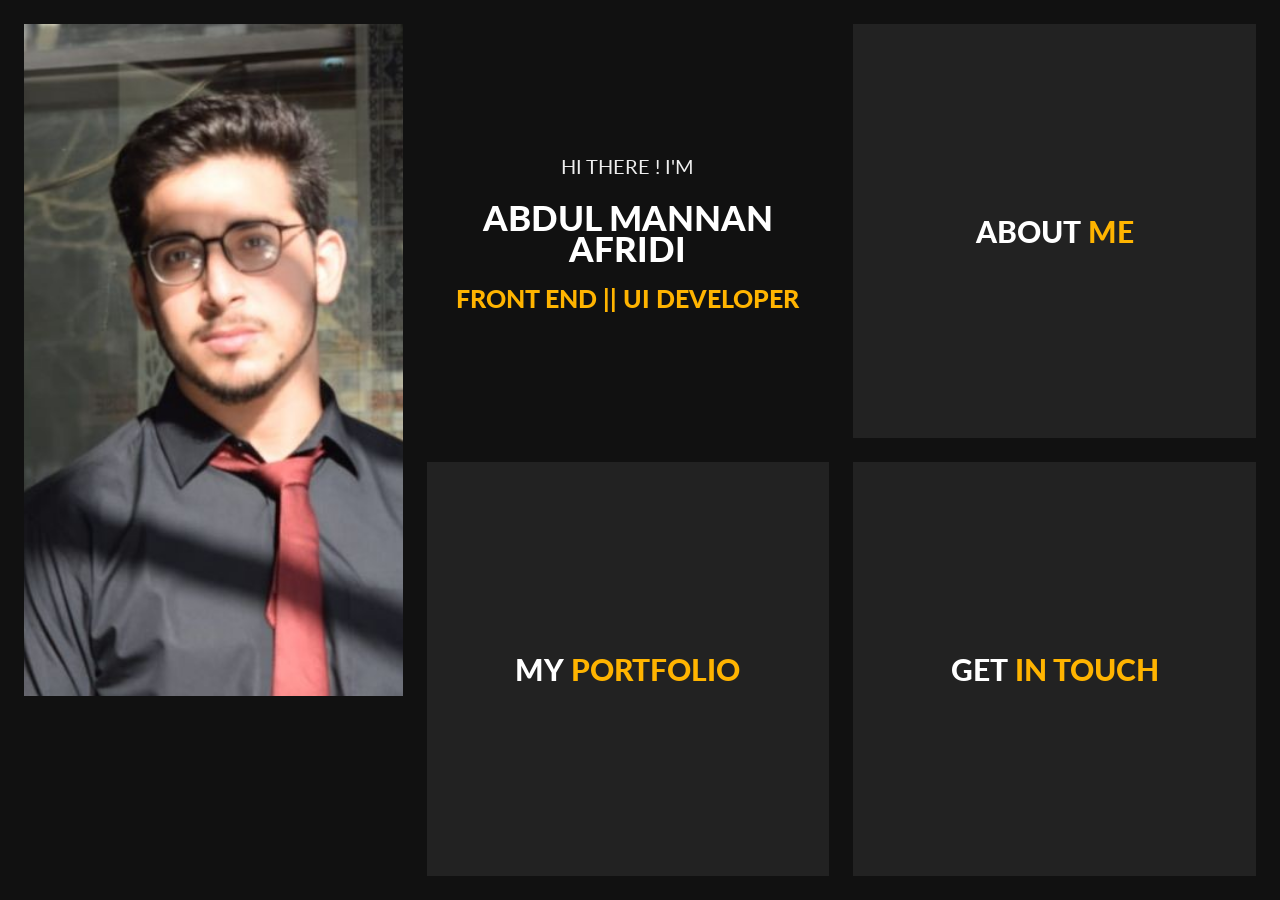
==== commit 67768e14: "changes of profile picture" ====
--- a/index.html
+++ b/index.html
@@ -173,7 +173,7 @@
                         <div class="row">
 							<!-- Picture Starts -->
                             <div class="col s12 m4 profile-picture show-on-medium-and-down section-padding">
-								<img src="images/men.jpg" class="responsive-img my-picture" alt="Bilal Manzoor">
+								<img src="images/profile-picture.jpeg" class="responsive-img my-picture" alt="Abdul Mannan">
                             </div>
 							<!-- Picture Ends -->
                             <div class="col s12 m8 l12 xl12 personal-info section-padding">
